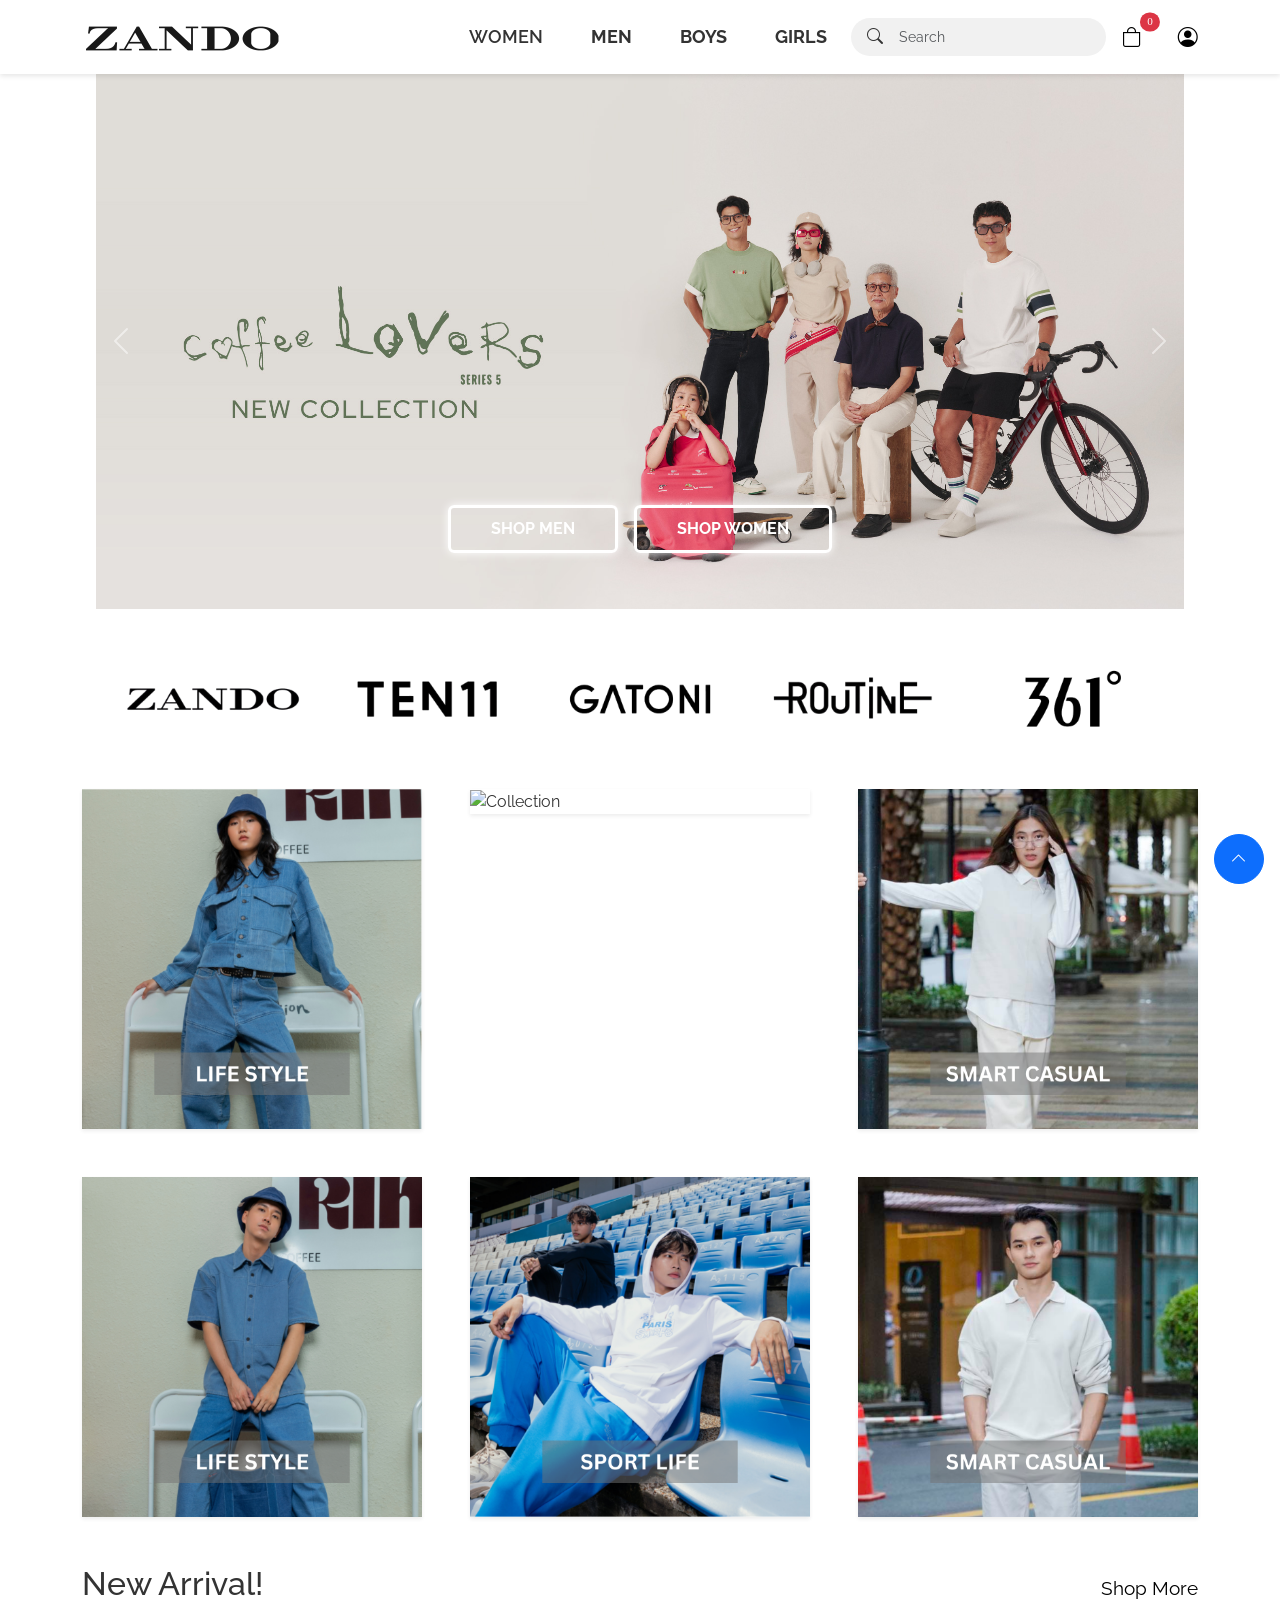
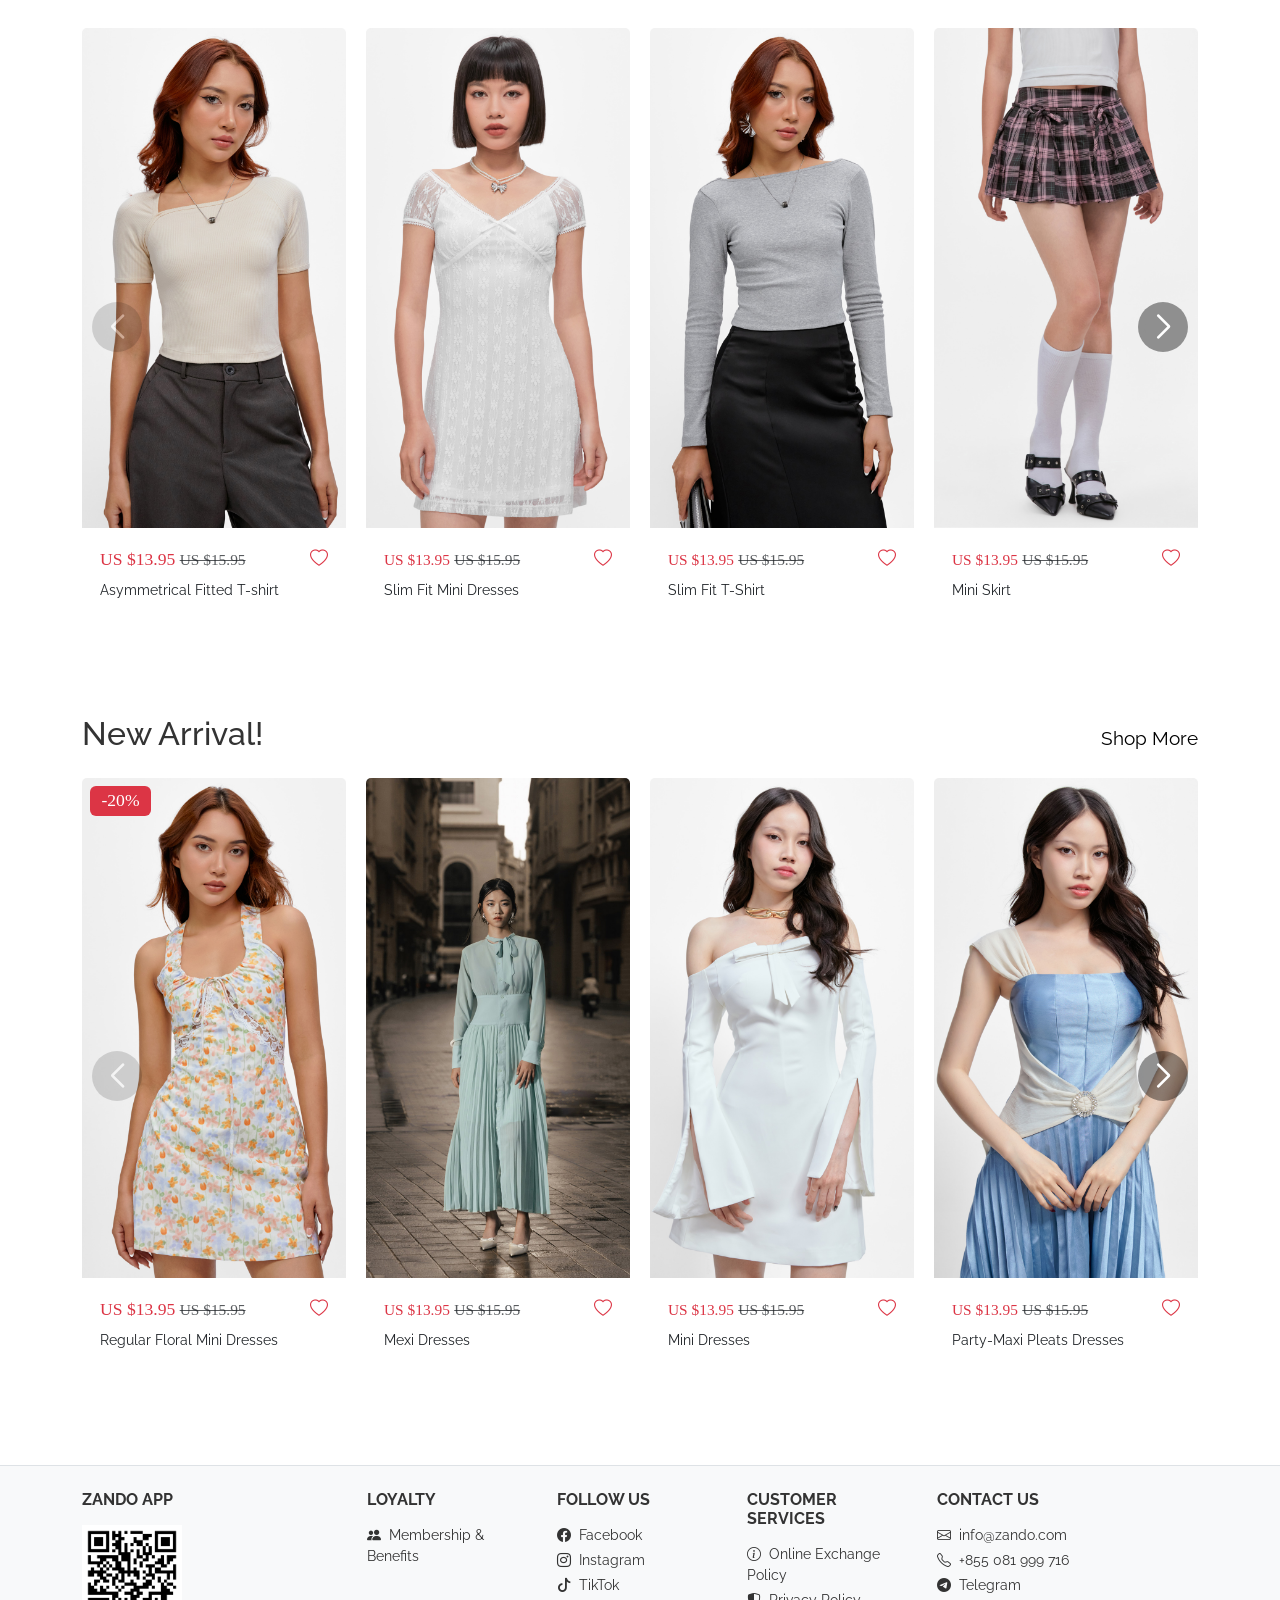
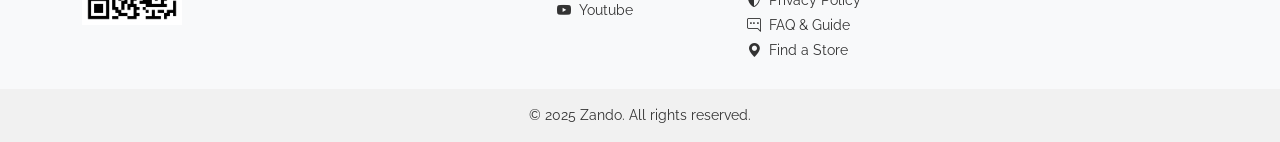
==== index.html @ 11d81c03 "Initial commit" ====
<!DOCTYPE html>
<html lang="en">

<head>
  <meta charset="UTF-8">
  <meta name="viewport" content="width=device-width, initial-scale=1">
  <title>Fashion Store</title>
  <link href="https://cdn.jsdelivr.net/npm/bootstrap@5.3.3/dist/css/bootstrap.min.css" rel="stylesheet">
  <link href="https://fonts.googleapis.com/css2?family=Raleway:wght@400;600&display=swap" rel="stylesheet">
  <link href="https://cdn.jsdelivr.net/npm/bootstrap-icons@1.10.5/font/bootstrap-icons.css" rel="stylesheet">
  <link href="https://cdn.jsdelivr.net/npm/aos@2.3.4/dist/aos.css" rel="stylesheet">
  <link rel="stylesheet" href="https://unpkg.com/swiper/swiper-bundle.min.css" />
  <link href="https://cdn.jsdelivr.net/npm/bootstrap@5.3.2/dist/css/bootstrap.min.css" rel="stylesheet">
  <script src="https://cdn.jsdelivr.net/npm/bootstrap@5.3.2/dist/js/bootstrap.bundle.min.js"></script>
  <link href="new_style.css" rel="stylesheet">
  <a href="data.html"></a>
  <link href="https://cdn.jsdelivr.net/npm/aos@2.3.4/dist/aos.css" rel="stylesheet">
</head>

<body>

  <!-- Navbar -->
  <nav class="navbar navbar-expand-lg py-3">
    <div class="container d-flex justify-content-between align-items-center">
      <a class="navbar-brand" href="#"><img src="Pics/zando-logo-small.png" class="navbar-logo" /></a>

      <!-- Desktop Menu -->
      <div class="d-none d-lg-flex align-items-center" id="desktopMenu">
        <div class="collapse navbar-collapse" id="navbarContent">
          <ul class="navbar-nav gap-3">
            <li class="nav-item dropdown position-static">
              <a class="nav-link" href="#" role="button" style=" font-family: 'Raleway', sans-serif;">WOMEN</a>
              <div class="dropdown-mega container-fluid">
                <div class="row">
                  <div class="col">
                    <!-- <h6>Clothing</h6>
                  <a class="dropdown-item" href="#">All</a>
                  <a class="dropdown-item" href="#">Jeans</a>
                  <a class="dropdown-item" href="#">Tops</a>
                  <a class="dropdown-item" href="#">Dresses</a>
                  <a class="dropdown-item" href="#">Sportwear</a> -->
                  </div>
                  <div class="col">
                    <h6>Clothing</h6>
                    <a class="dropdown-item" href="NewInWomenAll.html">All</a>
                    <a class="dropdown-item" href="#">Jeans</a>
                    <a class="dropdown-item" href="#">Tops</a>
                    <a class="dropdown-item" href="#">Dresses</a>
                    <a class="dropdown-item" href="#">Sportwear</a>
                  </div>
                  <div class="col">
                    <h6>Accessories</h6>
                    <a class="dropdown-item" href="NewInWomenAll.html">All</a>
                    <a class="dropdown-item" href="#">Bags</a>
                    <a class="dropdown-item" href="#">Belts</a>
                    <a class="dropdown-item" href="#">Caps & Hats</a>
                  </div>
                </div>
              </div>
            </li>
            <li class="nav-item dropdown position-static">
              <a class="nav-link fw-bold" href="#" role="button">MEN</a>
              <div class="dropdown-mega container-fluid">
                <div class="row">
                  <div class="col">
                    <!-- <h6>New In</h6>
                  <a class="dropdown-item" href="#">All</a>
                  <a class="dropdown-item" href="#">Lifestyle</a>
                  <a class="dropdown-item" href="#">Casual</a>
                  <a class="dropdown-item" href="#">Sportlife</a> -->
                  </div>
                  <div class="col">
                    <h6>Clothing</h6>
                    <a class="dropdown-item" href="NewInMenAll.html">All</a>
                    <a class="dropdown-item" href="#">Jeans</a>
                    <a class="dropdown-item" href="#">T-Shirt</a>
                    <a class="dropdown-item" href="#">Sportwear</a>
                    <a class="dropdown-item" href="#">Jackets</a>
                  </div>
                  <div class="col">
                    <h6>Accessories</h6>
                    <a class="dropdown-item" href="NewInMenAll.html">All</a>
                    <a class="dropdown-item" href="#">Backpacks</a>
                    <a class="dropdown-item" href="#">Belts</a>
                    <a class="dropdown-item" href="#">Caps & Hats</a>
                  </div>
                </div>
              </div>
            </li>
            <li class="nav-item dropdown position-static">
              <a class="nav-link fw-bold" href="#" role="button">BOYS</a>
              <div class="dropdown-mega container-fluid">
                <div class="row">
                  <div class="col">
                    <!-- <h6>New In</h6>
                  <a class="dropdown-item" href="#">All</a>
                  <a class="dropdown-item" href="#">Lifestyle</a>
                  <a class="dropdown-item" href="#">Casual</a>
                  <a class="dropdown-item" href="#">Sportlife</a> -->
                  </div>
                  <div class="col">
                    <h6>Clothing</h6>
                    <a class="dropdown-item" href="NewInBoyAll.html">All</a>
                    <a class="dropdown-item" href="#">T-Shirts</a>
                    <a class="dropdown-item" href="#">Shorts</a>
                    <a class="dropdown-item" href="#">Jackets</a>
                  </div>
                  <div class="col">
                    <h6>Shoes</h6>
                    <a class="dropdown-item" href="NewInBoyAll.html">All</a>
                    <a class="dropdown-item" href="#">Sneakers</a>
                  </div>
                </div>
              </div>
            </li>
            <li class="nav-item dropdown position-static">
              <a class="nav-link fw-bold" href="#" role="button">GIRLS</a>
              <div class="dropdown-mega container-fluid">
                <div class="row">
                  <div class="col">
                    <!-- <h6>New In</h6>
                  <a class="dropdown-item" href="#">All</a>
                  <a class="dropdown-item" href="#">Lifestyle</a>
                  <a class="dropdown-item" href="#">Casual</a>
                  <a class="dropdown-item" href="#">Sportlife</a> -->
                  </div>
                  <div class="col">
                    <h6>Clothing</h6>
                    <a class="dropdown-item" href="NewInGirlAll.html">All</a>
                    <a class="dropdown-item" href="#">Dresses</a>
                    <a class="dropdown-item" href="#">Jeans</a>
                    <a class="dropdown-item" href="#">Shirts</a>
                  </div>
                  <div class="col">
                    <h6>Shoes</h6>
                    <a class="dropdown-item" href="NewInGirlAll.html">All</a>
                    <a class="dropdown-item" href="#">Sandals</a>
                    <a class="dropdown-item" href="#">Sneakers</a>
                  </div>
                </div>
              </div>
            </li>
          </ul>
        </div>

        <div class="d-flex align-items-center gap-3">
          <!-- Search Bar -->
          <div class="position-relative">
            <input type="text" class="form-control search-input-desktop ps-5" placeholder="Search"
              data-bs-toggle="modal" data-bs-target="#searchModal" readonly />
            <i class="bi bi-search position-absolute top-50 start-0 translate-middle-y ms-3"></i>
          </div>

          <!-- Cart Icon -->
          <a class="position-relative" data-bs-toggle="offcanvas" href="#cartOffcanvas" role="button">
            <i class="bi bi-bag me-2 fs-5" style="color: black;"></i>
            <span id="cart-count"
              class="position-absolute top-0 start-100 translate-middle badge rounded-pill bg-danger cart-number fw-light">
              0
            </span>

          </a>

          <a href="#" class="cart-icon"><i class="bi bi-person-circle fs-5" style="color: black;" data-bs-toggle="modal"
              data-bs-target="#authModal"></i></a>
        </div>

        <!-- Hamburger (Mobile Only) -->
        <button class="navbar-toggler text-black d-lg-none" type="button" onclick="toggleMenu()">☰</button>
      </div>
  </nav>

  <!-- Fullscreen Mobile Menu -->
  <div class="fullscreen-menu d-lg-none" id="fullscreenMenu">
    <div class="search-bar position-relative">
      <input type="text" class="search-input ps-5" placeholder="Search">
      <i class="bi bi-search position-absolute top-50 start-0 translate-middle-y ms-3"></i>
    </div>
    <span class="close-btn" onclick="toggleMenu()">✖</span>
    <ul class="text-center mt-5">
      <li><a href="#" class="nav-link">WOMEN</a></li>
      <li><a href="#" class="nav-link">MEN</a></li>
      <li><a href="#" class="nav-link">BOYS</a></li>
      <li><a href="#" class="nav-link">GIRLS</a></li>
      <li><a href="#" class="nav-link">LOGIN</a></li>
      <li><a href="#" class="nav-link">REGISTER</a></li>
    </ul>
  </div>

  <!-- Modal -->
  <div class="modal fade" id="searchModal" tabindex="-1" aria-hidden="true">
    <div class="modal-dialog" style="max-width: 100%; margin: 0;">
      <div class="modal-content border-0 rounded-0" style="height: 20vh;">
        <div class="modal-body d-flex align-items-center justify-content-center h-100">
          <div class="w-75 position-relative">
            <input type="text" class="form-control border-0 border-bottom shadow-none fs-4 pe-5"
              placeholder="What are you searching for?" autofocus>
            <div class="position-absolute top-50 end-0 translate-middle-y me-2 d-flex gap-3">
              <i class="bi bi-search fs-5" style="cursor:pointer;"></i>
              <i class="bi bi-x-lg fs-5" style="cursor:pointer;" data-bs-dismiss="modal"></i>
            </div>
          </div>
        </div>
      </div>
    </div>
  </div>

  <!-- Banner Section -->
  <div class="container-fluid p-0">
    <div id="carouselExampleIndicators" class="carousel slide" style="margin-top: 4.5rem;">
      <div class="carousel-inner justify-content-center align-items-center" style="max-width: 85%; margin: auto;">

        <!-- Slide 1 -->
        <div class="carousel-item active position-relative">
          <img src="Pics/Coffee-Lover-series5.jpg" class="d-block w-100" alt="...">
          <div
            class="position-absolute start-50 carousel-btn-group d-flex flex-lg flex-md-row gap-3 justify-content-center align-items-center flex-row">
            <a href="NewInMenAll.html" class="btn btn-primary fw-bold btn-carousel">SHOP MEN</a>
            <a href="NewInWomenAll.html" class="btn btn-primary fw-bold btn-carousel">SHOP WOMEN</a>
          </div>
        </div>

        <!-- Slide 2 -->
        <div class="carousel-item position-relative">
          <img src="Pics/best-selling-main-hero.jpg" class="d-block w-100" alt="...">
          <div
            class="position-absolute start-50 carousel-btn-group d-flex flex-lg flex-md-row gap-3 justify-content-center align-items-center flex-row">
            <a href="NewInMenAll.html" class="btn btn-primary fw-bold btn-carousel">SHOP NOW</a>
            <!-- <a href="#learn" class="btn btn-primary fw-bold btn-carousel">Learn More</a> -->
          </div>
        </div>

        <!-- Slide 3 -->
        <div class="carousel-item position-relative">
          <img src="Pics/Zando_Main (2160x1066).png" class="d-block w-100" alt="...">
          <div
            class="position-absolute start-50 carousel-btn-group d-flex flex-lg flex-md-row gap-3 justify-content-center align-items-center flex-row">
            <a href="NewInMenAll.html" class="btn btn-primary fw-bold btn-carousel">SHOP NOW</a>
          </div>
        </div>

        <!-- Slide 4 -->
        <div class="carousel-item position-relative">
          <img src="Pics/Main-banner-Ctrl-Z(App).jpg" class="d-block w-100" alt="...">
          <div
            class="position-absolute start-50 carousel-btn-group d-flex flex-lg flex-md-row gap-3 justify-content-center align-items-center flex-row">
            <a href="NewInWomenAll.html" class="btn btn-primary fw-bold btn-carousel">SHOP NOW</a>
          </div>
        </div>

      </div>

      <!-- Controls -->
      <button class="carousel-control-prev" type="button" data-bs-target="#carouselExampleIndicators"
        data-bs-slide="prev" style="padding-left: 50px;">
        <span class="carousel-control-prev-icon" aria-hidden="true"></span>
        <span class="visually-hidden">Previous</span>
      </button>
      <button class="carousel-control-next" type="button" data-bs-target="#carouselExampleIndicators"
        data-bs-slide="next" style="padding-right: 50px;">
        <span class="carousel-control-next-icon" aria-hidden="true"></span>
        <span class="visually-hidden">Next</span>
      </button>
    </div>
  </div>


  <!-- Brands Section -->
  <div class="container-fluid text-center py-0" data-aos="fade-up">
    <div class="row row-cols-5 justify-content-center align-items-center gx-4">
      <div class="col col-md-2">
        <img src="Pics/zando-3.png" class="img-fluid w-100 " style="max-width: 180px;" alt="Brand 1">
      </div>
      <div class="col col-md-2">
        <img src="Pics/TEN11.png" class="img-fluid w-100" style="max-width: 180px;" alt="Brand 2">
      </div>
      <div class="col col-md-2">
        <img src="Pics/gatoni.png" class="img-fluid w-100" style="max-width: 180px;" alt="Brand 3">
      </div>
      <div class="col col-md-2">
        <img src="Pics/routine.png" class="img-fluid w-100" style="max-width: 180px;" alt="Brand 4">
      </div>
      <div class="col col-md-2">
        <img src="Pics/361.png" class="img-fluid w-100" style="max-width: 180px;" alt="Brand 5">
      </div>
    </div>
  </div>



  <!-- Collections Section -->
  <div class="container py-0">
    <div class="row g-5" data-aos="zoom-in">
      <div class="col-6 col-md-4">
        <div class="position-relative overflow-hidden shadow-sm">
          <img src="Pics/lifetsyle.w.png" class="img-fluid" alt="Collection">
        </div>
      </div>
      <div class="col-6 col-md-4">
        <div class="position-relative overflow-hidden shadow-sm">
          <img src="Pics/sportlife.w.png" class="img-fluid" alt="Collection">
        </div>
      </div>
      <div class="col-6 col-md-4">
        <div class="position-relative overflow-hidden shadow-sm">
          <img src="Pics/8-1.png" class="img-fluid" alt="Collection">
        </div>
      </div>
      <div class="col-6 col-md-4">
        <div class="position-relative overflow-hidden shadow-sm">
          <img src="Pics/lifestyle.m.png" class="img-fluid" alt="Collection">
        </div>
      </div>
      <div class="col-6 col-md-4">
        <div class="position-relative overflow-hidden shadow-sm">
          <img src="Pics/sportlife.m.png" class="img-fluid" alt="Collection">
        </div>
      </div>
      <div class="col-6 col-md-4">
        <div class="position-relative overflow-hidden shadow-sm">
          <img src="Pics/7-1.png" class="img-fluid" alt="Collection">
        </div>
      </div>
    </div>
  </div>



  <!-- New Arrival Section -->
  <div class="container py-5">
    <div class="d-flex justify-content-between align-items-center mb-3">
      <h5 style="font-size: 2rem;">New Arrival!</h5>
      <a href="#" class="text-decoration-none small" style="font-size: 1.2rem; color: black;">Shop More</a>
    </div>

    <!-- Swiper -->
    <div class="swiper mySwiper">
      <div class="swiper-wrapper" data-aos="zoom-in">
        <!-- Product Card 1 -->
        <div class="swiper-slide">
          <a href="data.html?id=1" style="text-decoration: none;">

            <div class="card h-100 border-0" style="border-radius: 0;">
              <img src="Pics/women/a5.jpg" class="card-img-top" alt="Product">
              <div class="card-body p-2" style="margin-top: 10px; margin-left: 10px; margin-bottom: 10px;">
                <div class="txt-cards">
                  <small class="text-danger" style="font-size: 1.1rem;">US $13.95</small>
                  <small class="text-muted text-decoration-line-through">US $15.95</small>
                  <i class="bi bi-heart text-danger" style="float: right; margin-right: 10px;"></i>
                </div>
                <p class="small mt-2 mb-0" style="margin-bottom: 10px;">Asymmetrical Fitted T-shirt</p>
              </div>
            </div>
          </a>
        </div>
        <div class="swiper-slide">
          <a href="data.html?id=3" style="text-decoration: none;">

            <div class="card h-100 border-0" style="border-radius: 0;">
              <img src="Pics/women/b1.jpg" class="card-img-top" alt="Product">
              <div class="card-body p-2" style="margin-top: 10px; margin-left: 10px; margin-bottom: 10px;">
                <div class="txt-cards">
                  <small class="text-danger">US $13.95</small>
                  <small class="text-muted text-decoration-line-through">US $15.95</small>
                  <i class="bi bi-heart text-danger" style="float: right; margin-right: 10px;"></i>
                </div>
                <p class="small mt-2 mb-0" style="margin-bottom: 10px;">Slim Fit Mini Dresses</p>
              </div>
            </div>
          </a>
        </div>
        <div class="swiper-slide">
          <a href="data.html?id=5" style="text-decoration: none;">

            <div class="card h-100 border-0" style="border-radius: 0;">
              <img src="Pics/women/c1.jpg" class="card-img-top" alt="Product">
              <div class="card-body p-2" style="margin-top: 10px; margin-left: 10px; margin-bottom: 10px;">
                <div class="txt-cards">
                  <small class="text-danger">US $13.95</small>
                  <small class="text-muted text-decoration-line-through">US $15.95</small>
                  <i class="bi bi-heart text-danger" style="float: right; margin-right: 10px;"></i>
                </div>
                <p class="small mt-2 mb-0" style="margin-bottom: 10px;">Slim Fit T-Shirt</p>
              </div>
            </div>
          </a>
        </div>
        <div class="swiper-slide">
          <a href="data.html?id=7" style="text-decoration: none;">

            <div class="card h-100 border-0" style="border-radius: 0;">
              <img src="Pics/women/d1.jpg" class="card-img-top" alt="Product">
              <div class="card-body p-2" style="margin-top: 10px; margin-left: 10px; margin-bottom: 10px;">
                <div class="txt-cards">
                  <small class="text-danger">US $13.95</small>
                  <small class="text-muted text-decoration-line-through">US $15.95</small>
                  <i class="bi bi-heart text-danger" style="float: right; margin-right: 10px;"></i>
                </div>
                <p class="small mt-2 mb-0" style="margin-bottom: 10px;">Mini Skirt</p>
              </div>
            </div>
          </a>
        </div>
        <div class="swiper-slide">
          <a href="data.html?id=9" style="text-decoration: none;">

            <div class="card h-100 border-0" style="border-radius: 0;">
              <img src="Pics/pic/bb/bb1.jpg" class="card-img-top" alt="Product">
              <div class="card-body p-2" style="margin-top: 10px; margin-left: 10px; margin-bottom: 10px;">
                <div class="txt-cards">
                  <small class="text-danger">US $13.95</small>
                  <small class="text-muted text-decoration-line-through">US $15.95</small>
                  <i class="bi bi-heart text-danger" style="float: right; margin-right: 10px;"></i>
                </div>
                <p class="small mt-2 mb-0" style="margin-bottom: 10px;">Regular Fit Jacket</p>
              </div>
            </div>
          </a>
        </div>
        <div class="swiper-slide">
          <a href="data.html?id=10" style="text-decoration: none;">
            <div class="card h-100 border-0" style="border-radius: 0;">
              <img src="Pics/pic/cc/cc1.jpg" class="card-img-top" alt="Product">
              <div class="card-body p-2" style="margin-top: 10px; margin-left: 10px; margin-bottom: 10px;">
                <div class="txt-cards">
                  <small class="text-danger">US $13.95</small>
                  <small class="text-muted text-decoration-line-through">US $15.95</small>
                  <i class="bi bi-heart text-danger" style="float: right; margin-right: 10px;"></i>
                </div>
                <p class="small mt-2 mb-0" style="margin-bottom: 10px;">Sport Life UV-Windbreaker</p>
              </div>
            </div>
          </a>
        </div>
        <div class="swiper-slide">
          <a href="data.html?id=11" style="text-decoration: none;">
            <div class="card h-100 border-0" style="border-radius: 0;">
              <img src="Pics/pic/dd/dd3.jpg" class="card-img-top" alt="Product">
              <div class="card-body p-2" style="margin-top: 10px; margin-left: 10px; margin-bottom: 10px;">
                <div class="txt-cards">
                  <small class="text-danger">US $13.95</small>
                  <small class="text-muted text-decoration-line-through">US $15.95</small>
                  <i class="bi bi-heart text-danger" style="float: right; margin-right: 10px;"></i>
                </div>
                <p class="small mt-2 mb-0" style="margin-bottom: 10px;">Loose Fit Denim Jackets</p>
              </div>
            </div>
          </a>
        </div>
        <div class="swiper-slide">
          <a href="data.html?id=12" style="text-decoration: none;">


            <div class="card h-100 border-0" style="border-radius: 0;">
              <img src="Pics/pic/ee/ee1.jpg" class="card-img-top" alt="Product">
              <div class="card-body p-2" style="margin-top: 10px; margin-left: 10px; margin-bottom: 10px;">
                <div class="txt-cards">
                  <small class="text-danger">US $13.95</small>
                  <small class="text-muted text-decoration-line-through">US $15.95</small>
                  <i class="bi bi-heart text-danger" style="float: right; margin-right: 10px;"></i>
                </div>
                <p class="small mt-2 mb-0" style="margin-bottom: 10px;">Black Mini Mesh Dresses</p>
              </div>
            </div>
          </a>
        </div>
        <div class="swiper-slide">
          <a href="data.html?id=21" style="text-decoration: none;">

            <div class="card h-100 border-0" style="border-radius: 0;">
              <img src="Pics/pic/u/u1.jpg" class="card-img-top" alt="Product">
              <div class="card-body p-2" style="margin-top: 10px; margin-left: 10px; margin-bottom: 10px;">
                <div class="txt-cards">
                  <small class="text-danger">US $13.95</small>
                  <small class="text-muted text-decoration-line-through">US $15.95</small>
                  <i class="bi bi-heart text-danger" style="float: right; margin-right: 10px;"></i>
                </div>
                <p class="small mt-2 mb-0" style="margin-bottom: 10px;">Sport Life Short Sleeves T-Shirt</p>
              </div>
            </div>
          </a>
        </div>
        <div class="swiper-slide">
          <a href="data.html?id=22" style="text-decoration: none;">

            <div class="card h-100 border-0" style="border-radius: 0;">
              <img src="Pics/pic/v/v1.jpg" class="card-img-top" alt="Product">
              <div class="card-body p-2" style="margin-top: 10px; margin-left: 10px; margin-bottom: 10px;">
                <div class="txt-cards">
                  <small class="text-danger">US $13.95</small>
                  <small class="text-muted text-decoration-line-through">US $15.95</small>
                  <i class="bi bi-heart text-danger" style="float: right; margin-right: 10px;"></i>
                </div>
                <p class="small mt-2 mb-0" style="margin-bottom: 10px;">Mesh Jersey T-Shirt</p>
              </div>
            </div>
          </a>
        </div>
        <div class="swiper-slide">
          <a href="data.html?id=23" style="text-decoration: none;">
            <div class="card h-100 border-0" style="border-radius: 0;">
              <img src="Pics/pic/w/w1.jpg" class="card-img-top" alt="Product">
              <div class="card-body p-2" style="margin-top: 10px; margin-left: 10px; margin-bottom: 10px;">
                <div class="txt-cards">
                  <small class="text-danger">US $13.95</small>
                  <small class="text-muted text-decoration-line-through">US $15.95</small>
                  <i class="bi bi-heart text-danger" style="float: right; margin-right: 10px;"></i>
                </div>
                <p class="small mt-2 mb-0" style="margin-bottom: 10px;">Unisex-Café Boxy T-Shirt</p>
              </div>
            </div>
          </a>
        </div>
        <div class="swiper-slide">
          <a href="data.html?id=24" style="text-decoration: none;">
            <div class="card h-100 border-0" style="border-radius: 0;">
              <img src="Pics/pic/x/x1.jpg" class="card-img-top" alt="Product">
              <div class="card-body p-2" style="margin-top: 10px; margin-left: 10px; margin-bottom: 10px;">
                <div class="txt-cards">
                  <small class="text-danger">US $13.95</small>
                  <small class="text-muted text-decoration-line-through">US $15.95</small>
                  <i class="bi bi-heart text-danger" style="float: right; margin-right: 10px;"></i>
                </div>
                <p class="small mt-2 mb-0" style="margin-bottom: 10px;">Relaxed T-Shirt With Printed</p>
              </div>
            </div>
          </a>
        </div>

      </div>

      <!-- Navigation buttons -->
      <div class="swiper-button-next swiper-button-next::after fw-bold"
        style="color: white; padding: 25px; background-color: rgba(0, 0, 0, 0.405); border-radius: 50%;"></div>
      <div class="swiper-button-prev swiper-button-prev::after fw-bold"
        style="color: white; padding: 25px; background-color: rgba(0, 0, 0, 0.405); border-radius: 50%;"></div>
    </div>
  </div>

  <!-- Current Trending Section -->
  <div class="container py-5">
    <div class="d-flex justify-content-between align-items-center mb-3">
      <h5 style="font-size: 2rem;">New Arrival!</h5>
      <a href="#" class="text-decoration-none small" style="font-size: 1.2rem; color: black;">Shop More</a>
    </div>

    <!-- Swiper -->

    <div class="swiper mySwiper">
      <div class="swiper-wrapper" data-aos="zoom-in">
        <!-- Product Card 1 -->
        <div class="swiper-slide">
          <a href="data.html?id=13" style="text-decoration: none;">
            <div class="card h-100 border-0 position-relative" style="border-radius: 0;">
              <span class="badge bg-danger position-absolute top-0 start-0 m-2 txt-cards fw-light">-20%</span>
              <img src="Pics/pic/ff/ff1.jpg" class="card-img-top" alt="Product">
              <div class="card-body p-2" style="margin-top: 10px; margin-left: 10px; margin-bottom: 10px;">
                <div class="txt-cards">
                  <small class="text-danger" style="font-size: 1.1rem;">US $13.95</small>
                  <small class="text-muted text-decoration-line-through">US $15.95</small>
                  <i class="bi bi-heart text-danger" style="float: right; margin-right: 10px;"></i>
                </div>
                <p class="small mt-2 mb-0" style="margin-bottom: 10px;">Regular Floral Mini Dresses</p>
              </div>
            </div>
          </a>
        </div>
        <div class="swiper-slide">
          <a href="data.html?id=14" style="text-decoration: none;">
            <div class="card h-100 border-0" style="border-radius: 0;">
              <img src="Pics/pic/gg/gg1.jpg" class="card-img-top" alt="Product">
              <div class="card-body p-2" style="margin-top: 10px; margin-left: 10px; margin-bottom: 10px;">
                <div class="txt-cards">
                  <small class="text-danger">US $13.95</small>
                  <small class="text-muted text-decoration-line-through">US $15.95</small>
                  <i class="bi bi-heart text-danger" style="float: right; margin-right: 10px;"></i>
                </div>
                <p class="small mt-2 mb-0" style="margin-bottom: 10px;">Mexi Dresses</p>
              </div>
            </div>
          </a>
          </a>
        </div>
        <div class="swiper-slide">
          <a href="data.html?id=15" style="text-decoration: none;">
            <div class="card h-100 border-0" style="border-radius: 0;">
              <img src="Pics/pic/hh/hh1.jpg" class="card-img-top" alt="Product">
              <div class="card-body p-2" style="margin-top: 10px; margin-left: 10px; margin-bottom: 10px;">
                <div class="txt-cards">
                  <small class="text-danger">US $13.95</small>
                  <small class="text-muted text-decoration-line-through">US $15.95</small>
                  <i class="bi bi-heart text-danger" style="float: right; margin-right: 10px;"></i>
                </div>
                <p class="small mt-2 mb-0" style="margin-bottom: 10px;">Mini Dresses</p>
              </div>
            </div>
          </a>
        </div>
        <div class="swiper-slide">
          <a href="data.html?id=16" style="text-decoration: none;">
            <div class="card h-100 border-0" style="border-radius: 0;">
              <img src="Pics/pic/ii/ii1.jpg" class="card-img-top" alt="Product">
              <div class="card-body p-2" style="margin-top: 10px; margin-left: 10px; margin-bottom: 10px;">
                <div class="txt-cards">
                  <small class="text-danger">US $13.95</small>
                  <small class="text-muted text-decoration-line-through">US $15.95</small>
                  <i class="bi bi-heart text-danger" style="float: right; margin-right: 10px;"></i>
                </div>
                <p class="small mt-2 mb-0" style="margin-bottom: 10px;">Party-Maxi Pleats Dresses</p>
              </div>
            </div>
          </a>
        </div>
        <div class="swiper-slide">
          <a href="data.html?id=17" style="text-decoration: none;">
            <div class="card h-100 border-0" style="border-radius: 0;">
              <img src="Pics/pic/jj/jj1.jpg" class="card-img-top" alt="Product">
              <div class="card-body p-2" style="margin-top: 10px; margin-left: 10px; margin-bottom: 10px;">
                <div class="txt-cards">
                  <small class="text-danger">US $13.95</small>
                  <small class="text-muted text-decoration-line-through">US $15.95</small>
                  <i class="bi bi-heart text-danger" style="float: right; margin-right: 10px;"></i>
                </div>
                <p class="small mt-2 mb-0" style="margin-bottom: 10px;">Mini Lace Dresses</p>
              </div>
            </div>
          </a>
        </div>
        <div class="swiper-slide">
          <a href="data.html?id=18" style="text-decoration: none;">
            <div class="card h-100 border-0" style="border-radius: 0;">
              <img src="Pics/pic/kk/kk1.jpg" class="card-img-top" alt="Product">
              <div class="card-body p-2" style="margin-top: 10px; margin-left: 10px; margin-bottom: 10px;">
                <div class="txt-cards">
                  <small class="text-danger">US $13.95</small>
                  <small class="text-muted text-decoration-line-through">US $15.95</small>
                  <i class="bi bi-heart text-danger" style="float: right; margin-right: 10px;"></i>
                </div>
                <p class="small mt-2 mb-0" style="margin-bottom: 10px;">Midi Corset Dresses</p>
              </div>
            </div>
          </a>
        </div>
        <div class="swiper-slide">
          <a href="data.html?id=19" style="text-decoration: none;">
            <div class="card h-100 border-0" style="border-radius: 0;">
              <img src="Pics/pic/q/q3.jpg" class="card-img-top" alt="Product">
              <div class="card-body p-2" style="margin-top: 10px; margin-left: 10px; margin-bottom: 10px;">
                <div class="txt-cards">
                  <small class="text-danger">US $13.95</small>
                  <small class="text-muted text-decoration-line-through">US $15.95</small>
                  <i class="bi bi-heart text-danger" style="float: right; margin-right: 10px;"></i>
                </div>
                <p class="small mt-2 mb-0" style="margin-bottom: 10px;">Regular Printed T-Shirt</p>
              </div>
            </div>
          </a>
        </div>
        <div class="swiper-slide">
          <a href="data.html?id=20" style="text-decoration: none;">
            <div class="card h-100 border-0" style="border-radius: 0;">
              <img src="Pics/pic/t/t2.jpg" class="card-img-top" alt="Product">
              <div class="card-body p-2" style="margin-top: 10px; margin-left: 10px; margin-bottom: 10px;">
                <div class="txt-cards">
                  <small class="text-danger">US $13.95</small>
                  <small class="text-muted text-decoration-line-through">US $15.95</small>
                  <i class="bi bi-heart text-danger" style="float: right; margin-right: 10px;"></i>
                </div>
                <p class="small mt-2 mb-0" style="margin-bottom: 10px;">Regular Printed T-Shirt</p>
              </div>
            </div>
          </a>
        </div>
        <div class="swiper-slide">
          <a href="data.html?id=25" style="text-decoration: none;">
            <div class="card h-100 border-0" style="border-radius: 0;">
              <img src="Pics/pic/y/y3.jpg" class="card-img-top" alt="Product">
              <div class="card-body p-2" style="margin-top: 10px; margin-left: 10px; margin-bottom: 10px;">
                <div class="txt-cards">
                  <small class="text-danger">US $13.95</small>
                  <small class="text-muted text-decoration-line-through">US $15.95</small>
                  <i class="bi bi-heart text-danger" style="float: right; margin-right: 10px;"></i>
                </div>
                <p class="small mt-2 mb-0" style="margin-bottom: 10px;">Regular Printed T-Shirt</p>
              </div>
            </div>
          </a>
        </div>
        <div class="swiper-slide">
          <a href="data.html?id=26" style="text-decoration: none;">
            <div class="card h-100 border-0" style="border-radius: 0;">
              <img src="Pics/pic/z/z1.jpg" class="card-img-top" alt="Product">
              <div class="card-body p-2" style="margin-top: 10px; margin-left: 10px; margin-bottom: 10px;">
                <div class="txt-cards">
                  <small class="text-danger">US $13.95</small>
                  <small class="text-muted text-decoration-line-through">US $15.95</small>
                  <i class="bi bi-heart text-danger" style="float: right; margin-right: 10px;"></i>
                </div>
                <p class="small mt-2 mb-0" style="margin-bottom: 10px;">Regular Printed T-Shirt</p>
              </div>
            </div>
          </a>
        </div>
        <div class="swiper-slide">
          <a href="data.html?id=27" style="text-decoration: none;">
            <div class="card h-100 border-0" style="border-radius: 0;">
              <img src="Pics/pic/pic/aaa/aaa1.jpg" class="card-img-top" alt="Product">
              <div class="card-body p-2" style="margin-top: 10px; margin-left: 10px; margin-bottom: 10px;">
                <div class="txt-cards">
                  <small class="text-danger">US $13.95</small>
                  <small class="text-muted text-decoration-line-through">US $15.95</small>
                  <i class="bi bi-heart text-danger" style="float: right; margin-right: 10px;"></i>
                </div>
                <p class="small mt-2 mb-0" style="margin-bottom: 10px;">Trai Sport Life Windbreaker</p>
              </div>
            </div>
          </a>
        </div>
        <div class="swiper-slide">
          <a href="data.html?id=28" style="text-decoration: none;">
            <div class="card h-100 border-0" style="border-radius: 0;">
              <img src="Pics/pic/pic/bbb/bbb2.jpg" class="card-img-top" alt="Product">
              <div class="card-body p-2" style="margin-top: 10px; margin-left: 10px; margin-bottom: 10px;">
                <div class="txt-cards">
                  <small class="text-danger">US $13.95</small>
                  <small class="text-muted text-decoration-line-through">US $15.95</small>
                  <i class="bi bi-heart text-danger" style="float: right; margin-right: 10px;"></i>
                </div>
                <p class="small mt-2 mb-0" style="margin-bottom: 10px;">Long Slim Skirt</p>
              </div>
            </div>
          </a>
        </div>

      </div>

      <!-- Navigation buttons -->
      <div class="swiper-button-next swiper-button-next::after fw-bold"
        style="color: white; padding: 25px; background-color: rgba(0, 0, 0, 0.405); border-radius: 50%;"></div>
      <div class="swiper-button-prev swiper-button-prev::after fw-bold"
        style="color: white; padding: 25px; background-color: rgba(0, 0, 0, 0.405); border-radius: 50%;"></div>
    </div>
  </div>

  <!-- Back to Top Button -->
  <a href="#" id="backToTopBtn" class="btn btn-primary position-fixed bottom-0 end-0 m-3"
    style="z-index: 1000; border-radius: 50%; width: 50px; height: 50px; display: flex; justify-content: center; align-items: center; display: none;">
    <i class="bi bi-chevron-up"></i>
  </a>

  <script>
    const backToTopBtn = document.getElementById('backToTopBtn');
    let lastScrollTop = 0;

    window.addEventListener('scroll', () => {
      const currentScroll = window.pageYOffset || document.documentElement.scrollTop;
      if (currentScroll > lastScrollTop) {
        backToTopBtn.style.display = 'none'; // Hide button when scrolling down
      } else {
        backToTopBtn.style.display = 'flex'; // Show button when scrolling up
      }
      lastScrollTop = currentScroll <= 0 ? 0 : currentScroll; // For mobile or negative scrolling
    });
  </script>

  <!-- Footer -->
  <footer class="bg-light text-center text-lg-start mt-5 border-top pt-4">
    <div class="container text-center text-md-start">
      <div class="row">
        <div class="col-md-3 mb-4">
          <h6 class="fw-bold mb-3">ZANDO APP</h6>
          <img src="Pics/qr_code_app.png" alt="QR Code" class="img-fluid" width="100">
        </div>
        <div class="col-md-2 mb-4">
          <h6 class="fw-bold mb-3">LOYALTY</h6>
          <p class="small"><i class="bi bi-people-fill me-2"></i>Membership & Benefits</p>
        </div>
        <div class="col-md-2 mb-4">
          <h6 class="fw-bold mb-3">FOLLOW US</h6>
          <p class="small mb-1"><i class="bi bi-facebook me-2"></i>Facebook</p>
          <p class="small mb-1"><i class="bi bi-instagram me-2"></i>Instagram</p>
          <p class="small mb-1"><i class="bi bi-tiktok me-2"></i>TikTok</p>
          <p class="small mb-1"><i class="bi bi-youtube me-2"></i>Youtube</p>
        </div>
        <div class="col-md-2 mb-4">
          <h6 class="fw-bold mb-3">CUSTOMER SERVICES</h6>
          <p class="small mb-1"><i class="bi bi-info-circle me-2"></i>Online Exchange Policy</p>
          <p class="small mb-1"><i class="bi bi-shield-shaded me-2"></i>Privacy Policy</p>
          <p class="small mb-1"><i class="bi bi-chat-right-dots me-2"></i>FAQ & Guide</p>
          <p class="small mb-1"><i class="bi bi-geo-alt-fill me-2"></i>Find a Store</p>
        </div>
        <div class="col-md-3 mb-4">
          <h6 class="fw-bold mb-3">CONTACT US</h6>
          <p class="small mb-1"><i class="bi bi-envelope me-2"></i>info@zando.com</p>
          <p class="small mb-1"><i class="bi bi-telephone me-2"></i>+855 081 999 716</p>
          <p class="small mb-1"><i class="bi bi-telegram me-2"></i>Telegram</p>
        </div>
      </div>
    </div>

    <div class="text-center p-3 small" style="background-color: #f1f1f1;">
      © 2025 Zando. All rights reserved.
    </div>
  </footer>

  <!-- Scripts -->
  <script src="https://cdn.jsdelivr.net/npm/bootstrap@5.3.3/dist/js/bootstrap.bundle.min.js"></script>
  <script src="https://cdn.jsdelivr.net/npm/aos@2.3.4/dist/aos.js"></script>
  <script src="https://unpkg.com/swiper/swiper-bundle.min.js"></script>
  <script src="Index.js">
  </script>
  <script>
    function toggleMenu() {
      const menu = document.getElementById('fullscreenMenu');
      menu.classList.toggle('d-none');
    }
  </script>


  <div class="offcanvas offcanvas-end" tabindex="-1" id="cartOffcanvas" aria-labelledby="cartOffcanvasLabel"
    style="width: 30%;">
    <div class="offcanvas-header">
      <h5 class="offcanvas-title" id="cartOffcanvasLabel">
        <i class="bi bi-cart me-2"></i>Your Cart
      </h5>
      <button type="button" class="btn-close" data-bs-dismiss="offcanvas" aria-label="Close"></button>
    </div>

    <div class="offcanvas-body">
      <div id="cart-items">
        <p>Your cart items will appear here.</p>
      </div>

      <div id="cart-total" class="text-end fw-bold fs-5 border-top pt-2 mt-3" style="font-family: sans-serif;">
        Total: $0.00
      </div>
    </div>
  </div>

  <script>
    document.addEventListener("DOMContentLoaded", () => {
      const cartItems = document.getElementById("cart-items");
      const cartCount = document.getElementById("cart-count");
      const cartTotal = document.getElementById("cart-total");

      let cart = JSON.parse(localStorage.getItem("cart")) || [];

      function updateCartCount() {
        if (cartCount) {
          cartCount.textContent = cart.length;
        }
      }

      function updateCartTotal() {
        const total = cart.reduce((sum, item) => sum + item.price * item.quantity, 0);
        cartTotal.textContent = `Total: $${total.toFixed(2)}`;
      }

      function renderCartItems() {
        cartItems.innerHTML = "";

        if (cart.length === 0) {
          cartItems.innerHTML = `<p>Your cart is empty.</p>`;
          updateCartTotal();
          return;
        }

        cart.forEach((item, index) => {
          const itemDiv = document.createElement("div");
          itemDiv.classList.add("d-flex", "align-items-center", "mb-3");

          itemDiv.innerHTML = `
          <div class="d-flex align-items-start w-100">
            <img src="${item.image}" alt="${item.title}" width="100" class="me-3 rounded border">
            <div class="flex-grow-1">
              <h6 class="mb-1">${item.title}</h6>
              <small class="text-muted d-block">Size: ${item.size}</small>
              <small class="text-muted d-block">Unit Price: $${item.price.toFixed(2)}</small>
              <small class="text-muted d-block">Quantity: ${item.quantity}</small>
              <strong class="d-block mt-1">Total: $${(item.price * item.quantity).toFixed(2)}</strong>
            </div>
            <button class="btn btn-sm btn-outline-danger ms-3 remove-btn" data-index="${index}" title="Remove">
              <i class="bi bi-trash"></i>
            </button>
          </div>
        `;

          cartItems.appendChild(itemDiv);
        });

        // Remove item event
        document.querySelectorAll(".remove-btn").forEach(btn => {
          btn.addEventListener("click", e => {
            const index = e.currentTarget.getAttribute("data-index");
            cart.splice(index, 1);
            localStorage.setItem("cart", JSON.stringify(cart));
            updateCartCount();
            renderCartItems(); // re-render and re-calculate total
          });
        });

        updateCartTotal(); // update total at end of rendering
      }

      // Optional: load from data.html if cart is empty
      if (cart.length === 0) {
        fetch("data.html")
          .then(response => response.text())
          .then(data => {
            const parser = new DOMParser();
            const doc = parser.parseFromString(data, "text/html");
            const items = doc.querySelectorAll(".product-item");

            items.forEach(item => {
              const product = {
                title: item.querySelector(".product-title").textContent.trim(),
                image: item.querySelector(".product-image").src,
                price: parseFloat(item.querySelector(".product-price").textContent.replace("$", "").trim()),
                size: item.querySelector(".product-size") ? item.querySelector(".product-size").textContent.trim() : "N/A",
                quantity: 1
              };
              cart.push(product);
            });

            localStorage.setItem("cart", JSON.stringify(cart));
            updateCartCount();
            renderCartItems();
          })
          .catch(error => console.error("Error loading data.html:", error));
      } else {
        updateCartCount();
        renderCartItems();
      }
    });
  </script>



  <!-- Modal -->
  <div class="modal fade" id="authModal" tabindex="-1" aria-hidden="true">
    <div class="modal-dialog modal-dialog-centered">
      <div class="modal-content">
        <!-- Header with Tabs -->
        <div class="modal-header">
          <div class="d-flex w-100 align-items-center">
            <div class="tab-header active" id="loginTab" onclick="switchTab('login')">LOGIN</div>
            <div class="tab-header" id="registerTab" onclick="switchTab('register')">REGISTER</div>
            <button type="button" class="btn-close ms-auto" data-bs-dismiss="modal" aria-label="Close"></button>
          </div>
        </div>
        <div class="modal-body">
          <!-- Login Form -->
          <form id="loginForm">
            <div class="mb-3">
              <label class="input-label">Mobile number</label>
              <input type="tel" class="form-control" placeholder="Enter phone number" required>
            </div>
            <div class="mb-3">
              <label class="input-label">Password</label>
              <div class="input-group">
                <input type="password" class="form-control" id="loginPassword" placeholder="Enter password" required>
                <button class="btn btn-outline-secondary" type="button"
                  onclick="togglePassword('loginPassword')">👁</button>
              </div>
            </div>
            <button type="submit" class="btn btn-black w-100 mb-3">LOGIN</button>
            <div class="text-center mb-2">
              <a href="#">Forgot your password?</a>
            </div>
            <div class="text-center my-2">OR</div>
            <button type="button" class="btn facebook-btn w-100 mb-3">
              <i class="bi bi-facebook"></i> Continue with Facebook
            </button>
            <div class="text-center">
              New to ZANDO? <a href="#" onclick="switchTab('register')">Register</a>
            </div>
          </form>

          <!-- Register Form -->
          <form id="registerForm" class="d-none">
            <div class="mb-3">
              <label class="input-label d-block mb-2">Gender (Required)</label>
              <div class="form-check form-check-inline">
                <input class="form-check-input" type="radio" name="gender" id="male" value="male">
                <label class="form-check-label" for="male">Male</label>
              </div>
              <div class="form-check form-check-inline">
                <input class="form-check-input" type="radio" name="gender" id="female" value="female">
                <label class="form-check-label" for="female">Female</label>
              </div>
            </div>
            <div class="row mb-3">
              <div class="col">
                <input type="text" class="form-control" placeholder="Enter first name" required>
              </div>
              <div class="col">
                <input type="text" class="form-control" placeholder="Enter last name" required>
              </div>
            </div>
            <div class="mb-3">
              <input type="tel" class="form-control" placeholder="Enter phone number" required>
            </div>
            <div class="mb-3">
              <input type="email" class="form-control" placeholder="Enter email" required>
            </div>
            <div class="row mb-3">
              <div class="col">
                <select class="form-select" required>
                  <option selected disabled>Country</option>
                  <option value="Cambodia">Cambodia</option>
                </select>
              </div>
              <div class="col">
                <select class="form-select" required>
                  <option selected disabled>City/province</option>
                  <option value="Phnom Penh">Phnom Penh</option>
                  <option value="Banteay Meanchey">Banteay Meanchey</option>
                  <option value="Battambang">Battambang</option>
                  <option value="Kampong Cham">Kampong Cham</option>
                  <option value="Kampong Chhnang">Kampong Chhnang</option>
                  <option value="Kampong Speu">Kampong Speu</option>
                  <option value="Kampong Thom">Kampong Thom</option>
                  <option value="Kampot">Kampot</option>
                  <option value="Kandal">Kandal</option>
                  <option value="Koh Kong">Koh Kong</option>
                  <option value="Kratie">Kratie</option>
                  <option value="Mondulkiri">Mondulkiri</option>
                  <option value="Oddar Meanchey">Oddar Meanchey</option>
                  <option value="Pailin">Pailin</option>
                  <option value="Preah Sihanouk">Preah Sihanouk</option>
                  <option value="Preah Vihear">Preah Vihear</option>
                  <option value="Prey Veng">Prey Veng</option>
                  <option value="Pursat">Pursat</option>
                  <option value="Ratanakiri">Ratanakiri</option>
                  <option value="Siem Reap">Siem Reap</option>
                  <option value="Stung Treng">Stung Treng</option>
                  <option value="Svay Rieng">Svay Rieng</option>
                  <option value="Takeo">Takeo</option>
                  <option value="Tboung Khmum">Tboung Khmum</option>
                </select>
              </div>
            </div>
            <button type="submit" class="btn btn-black w-100 mb-3">CREATE ACCOUNT</button>
            <div class="text-center my-2">OR</div>
            <button type="button" class="btn facebook-btn w-100 mb-3">
              <i class="bi bi-facebook"></i> Continue with Facebook
            </button>
            <div class="text-center">
              Already have an account? <a href="#" onclick="switchTab('login')">Login</a>
            </div>
          </form>
        </div>
      </div>
    </div>
  </div>

  <!-- Scripts -->
  <script>
    function switchTab(tab) {
      const loginTab = document.getElementById("loginTab");
      const registerTab = document.getElementById("registerTab");
      const loginForm = document.getElementById("loginForm");
      const registerForm = document.getElementById("registerForm");

      if (tab === 'login') {
        loginTab.classList.add("active");
        registerTab.classList.remove("active");
        loginForm.classList.remove("d-none");
        registerForm.classList.add("d-none");
      } else {
        registerTab.classList.add("active");
        loginTab.classList.remove("active");
        registerForm.classList.remove("d-none");
        loginForm.classList.add("d-none");
      }
    }

    function togglePassword(id) {
      const input = document.getElementById(id);
      input.type = input.type === 'password' ? 'text' : 'password';
    }
  </script>

  <script src="https://cdn.jsdelivr.net/npm/aos@2.3.4/dist/aos.js"></script>

  <script>
    document.addEventListener("DOMContentLoaded", function () {
      AOS.init({
        duration: 1000, // Animation duration in milliseconds
        once: true, // Whether animation should happen only once
      });
    });
  </script>

</body>

</html>
---- new_style.css ----
body {
    font-family: 'Raleway', sans-serif;
    background-color: #ffffff;
    color: #333;
    margin: 0;
    padding: 0;
}
.txt-cards {
   font-family: poppins;
   font-size: 1.1rem;
}

/* Navbar Styles */
.navbar {
    background-color: #ffffff;
    box-shadow: 0 2px 5px rgba(0, 0, 0, 0.1);
    position: fixed;
    top: 0;
    width: 100%;
    z-index: 1000;
}

.navbar-brand,
.nav-link {
    color: #333 !important;
    font-weight: 600;
    font-size: 1.1rem;
}

.navbar-toggler {
    border: none;
    font-size: 1.5rem;
}

.navbar-logo {
    max-width: 200px;
    height: auto;
}

/* Nav Links Hover Effect */
.nav-link {
    position: relative;
    overflow: hidden;
    margin-right: 1rem;
}

.nav-link::after {
    content: '';
    position: absolute;
    width: 0;
    height: 2px;
    bottom: 0;
    left: 0;
    background-color: blue;
    transition: width 0.4s ease;
}

.nav-link:hover::after {
    width: 100%;
}

/* Search Input Desktop */
.search-input-desktop {
    border: none;
    border-radius: 30px;
    background-color: #f1f1f1;
    color: #333;
    padding: 8px 15px;
    margin-right: 15px;
    font-size: 0.9rem;
    outline: none;
}

/* Cart & Profile Icons */
.cart-icon {
    color: #333;
    font-size: 1.4rem;
    position: relative;
    margin-left: 0.75rem;
}

/* Fullscreen Mobile Menu */
.fullscreen-menu {
    position: fixed;
    top: 0;
    left: 0;
    height: 100vh;
    width: 100%;
    background: rgba(255, 255, 255, 0.95);
    display: none;
    flex-direction: column;
    align-items: center;
    justify-content: center;
    transform: translateY(-100%);
    transition: transform 0.5s ease, opacity 0.4s ease;
    opacity: 0;
    z-index: 9999;
}

.fullscreen-menu.show {
    display: flex;
    transform: translateY(0);
    opacity: 1;
}

.fullscreen-menu ul {
    list-style: none;
    padding: 0;
    margin: 0;
}

.fullscreen-menu li {
    margin: 1rem 0;
    opacity: 0;
    transform: translateY(30px);
    animation: fadeInUp 0.5s forwards;
}

.fullscreen-menu li:nth-child(1) { animation-delay: 0.1s; }
.fullscreen-menu li:nth-child(2) { animation-delay: 0.2s; }
.fullscreen-menu li:nth-child(3) { animation-delay: 0.3s; }
.fullscreen-menu li:nth-child(4) { animation-delay: 0.4s; }
.fullscreen-menu li:nth-child(5) { animation-delay: 0.5s; }
.fullscreen-menu li:nth-child(6) { animation-delay: 0.6s; }

@keyframes fadeInUp {
    to {
        opacity: 1;
        transform: translateY(0);
    }
}

/* Mobile Menu Search Bar */
.search-bar {
    margin-top: 2rem;
}

.search-input {
    width: 300px;
    max-width: 80vw;
    padding: 10px 15px;
    border-radius: 50px;
    border: none;
    outline: none;
    background-color: #f1f1f1;
    color: #333;
    font-size: 1rem;
}
.search-form {
    display: flex;
    align-items: center;
    column-gap: 5rem;
    background-color: #f1f1f1;
    box-shadow: hsla(230, 75%, 15%, .2);
    padding-inline: 1rem;
    border-radius: .5rem;
    transform: translateY(-1rem);
    transition: tranfform .4s;
}

.close-btn {
    position: absolute;
    top: 20px;
    right: 25px;
    font-size: 2rem;
    color: #333;
    cursor: pointer;
}

@media (min-width: 992px) {
    .fullscreen-menu {
        display: none !important;
    }
}

  .dropdown-mega {
    position: absolute;
    left: 0;
    right: 0;
    top: 100%;
    width: 100%;
    padding: 2rem;
    background: #fff;
    box-shadow: 0 4px 10px rgba(0, 0, 0, 0.1);
    opacity: 0;
    visibility: hidden;
    transform: translateY(10px);
    transition: all 0.4s ease;
    z-index: 1000;
  }
  
  .nav-item.dropdown:hover .dropdown-mega {
    opacity: 1;
    visibility: visible;
    transform: translateY(0);
  }
  
  .dropdown-mega h6 {
    font-weight: bold;
    margin-bottom: 1rem;
  }
  
  .dropdown-mega .col {
    min-width: 200px;
  }
  
  @media (max-width: 991.98px) {
    .dropdown-mega {
      display: none !important;
    }
  }
  .animate-fade-in {
    animation: fadeIn 1.2s ease-in;
  }
  .animate-fade-up {
    animation: fadeUp 1s ease-in;
  }
  @keyframes fadeIn {
    from { opacity: 0; }
    to { opacity: 1; }
  }
  @keyframes fadeUp {
    from { opacity: 0; transform: translateY(30px); }
    to { opacity: 1; transform: translateY(0); }
  }
  .product-card {
    transition: transform 0.3s ease, box-shadow 0.3s ease;
  }
  .product-card:hover {
    transform: translateY(-5px);
    /* box-shadow: 0 8px 20px rgba(0,0,0,0.1); */
  }
  .card {
    transition: transform 0.3s ease, box-shadow 0.3s ease;
}
.card:hover {
    transform: translateY(-5px);
    /* box-shadow: 0 8px 16px rgba(0,0,0,0.15); */
}
img {
    transition: all 0.5s ease in-out;   
}


@media screen and (max-width: 768px) {
    .navbar-brand {
        font-size: 1.2rem;
    }
    .nav-link {
        font-size: 0.9rem;
    }
    .search-input-desktop {
        width: 80%;
        margin-right: 0;
    }
    .cart-icon {
        font-size: 1.2rem;
    }
    .fullscreen-menu ul li {
        font-size: 1.2rem;
    }
    .swiper-slide{
      width: 20%;
    }
  
}


::-webkit-scrollbar{
  width: 0;
}


.swiper-button-next::after,
.swiper-button-prev::after {
  font-size: 24px; /* adjust this to make ">" or "<" bigger or smaller */
  color: white;    /* optional: color of the arrow */
}
.carousel-btn-group {
    top: 85%; /* lower position */
    transform: translate(-50%, -50%);
    z-index: 10;
  }
  .carousel-btn-group a {
    min-width: 140px;
    min-height: 45px;
    text-align: center;
    transition: all 0.5s ease;
    opacity: 0;
    transform: translateY(20px);
  }

  .carousel-item.active .carousel-btn-group a {
    opacity: 1;
    transform: translateY(0);
  }
  .modal-content {
    background-color: white;
    padding: 3rem 1rem;
  }

  .modal input::placeholder {
    color: gray;
    opacity: 0.7;
  }
  .hover-button {
    padding: 12px 24px;
    font-size: 16px;
    color: white;
    background-color: #007bff00;
    border: none;
    border-radius: 8px;
    cursor: pointer;
    transition: all 0.3s ease;
    box-shadow: 0 4px 6px rgba(0, 0, 0, 0.1);
  }
  
  .hover-button:hover {
    background-color: #0056b3;
    transform: scale(1.05);
    box-shadow: 0 6px 12px rgba(0, 0, 0, 0.15);
  }
  
.btn-carousel{
  z-index: -1;
  background: transparent; border: 3px solid #fff; font-size: 16px; padding: 9px 40px; box-shadow: 0 0 10px;
}

  @media screen and (max-width: 768px) {  
.btn-carousel{
  font-size: 0.8rem;
  padding: 0.5rem 1rem;
}
.carousel-btn-group a{
  min-width: 130px;
  min-height: 20px;
  width: 100%;
  }
}
/* login form */
.dropdown-item {
  transition: background-color 0.3s ease, color 0.3s ease, padding-left 0.3s ease;
}

.dropdown-item:hover {
  background-color: #f8f9fa;
  color: #000;
  padding-left: 1.5rem;
}
.category-link {
  display: block;
  padding: 0.4rem 0;
  color: #1a1a1a;
  transition: color 0.3s ease, padding-left 0.3s ease;
}

.category-link:hover {
  color: #007bff;
  padding-left: 1.5rem;
  background-color: #f8f9fa;
}

.product-card {
  transition: transform 0.3s ease, box-shadow 0.3s ease;
}

.product-card:hover {
  transform: translateY(-5px);
  box-shadow: 0 8px 16px rgba(0, 0, 0, 0.1);
}
 /* Fixed Sidebar only on md and above */
 @media (min-width: 768px) {
  .fixed-sidebar {
    position: sticky;
    top: 80px;
    height: calc(100vh - 80px);
    overflow-y: auto;
  }
}

/* On small screens, sidebar stacks and behaves normally */
@media (max-width: 767.98px) {
  .fixed-sidebar {
    position: static !important;
    height: auto;
    top: auto;
  }
}

/* Adjust spacing below navbar */
.mt-custom {
  margin-top: 60px;
}
.card-img-top {
  width: 100%;
  height: 500px; /* or any height that fits your layout */
  object-fit: cover;
}
.cart-number {
  font-family: poppins;
  font-size: 0.7rem;
}
.modal-content {
  border-radius: 0;
  padding: 1.5rem;
}
.tab-header {
  font-weight: bold;
  margin-right: 20px;
  cursor: pointer;
}
.tab-header.active {
  border-bottom: 3px solid black;
}
.form-control,
.form-select {
  /* border-radius: 0;
  border: 1px solid #000; */
}
.btn-black {
  background-color: #000;
  color: #fff;
  border: none;
  border-radius: 0;
}
.facebook-btn {
  border: 1px solid black;
  background-color: #fff;
  color: #000;
  border-radius: 0;
}
.facebook-btn i {
  margin-right: 6px;
}
.input-label {
  font-weight: 500;
}
.modal-header {
  border-bottom: none;
}
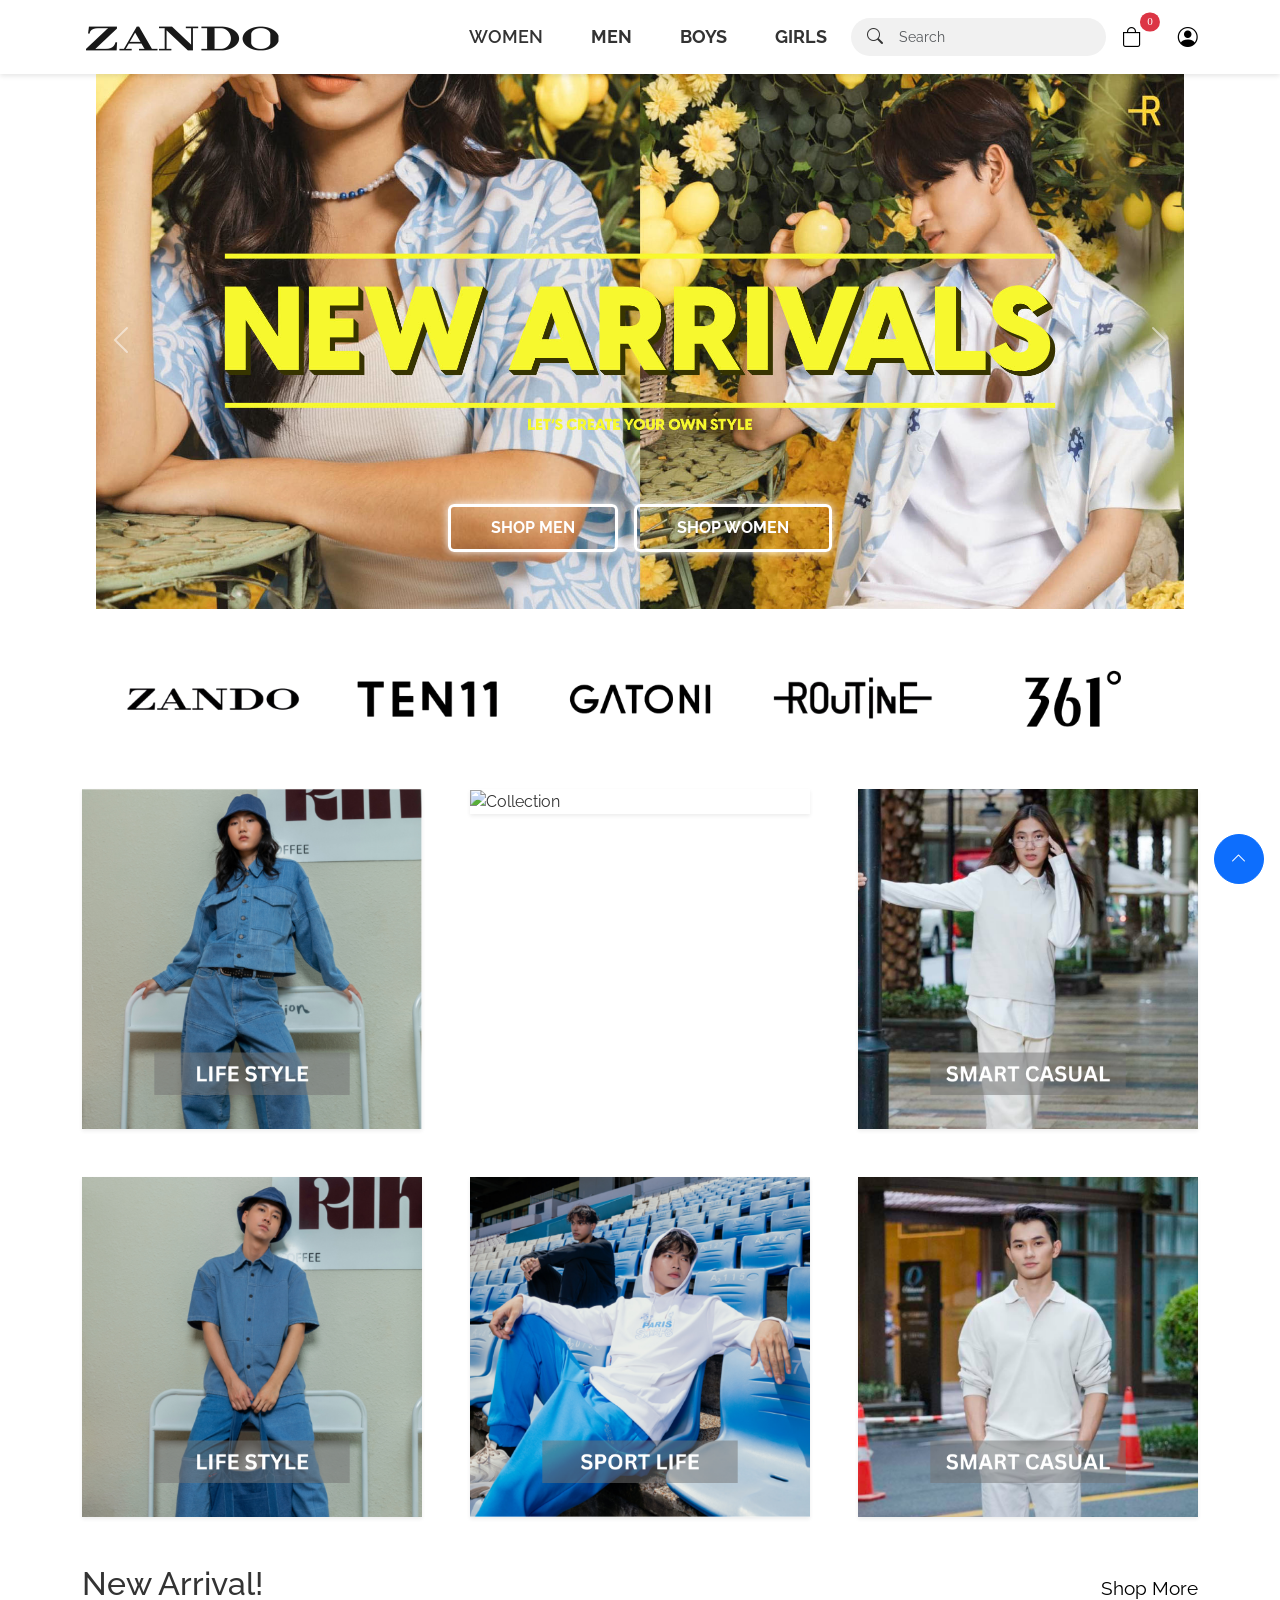
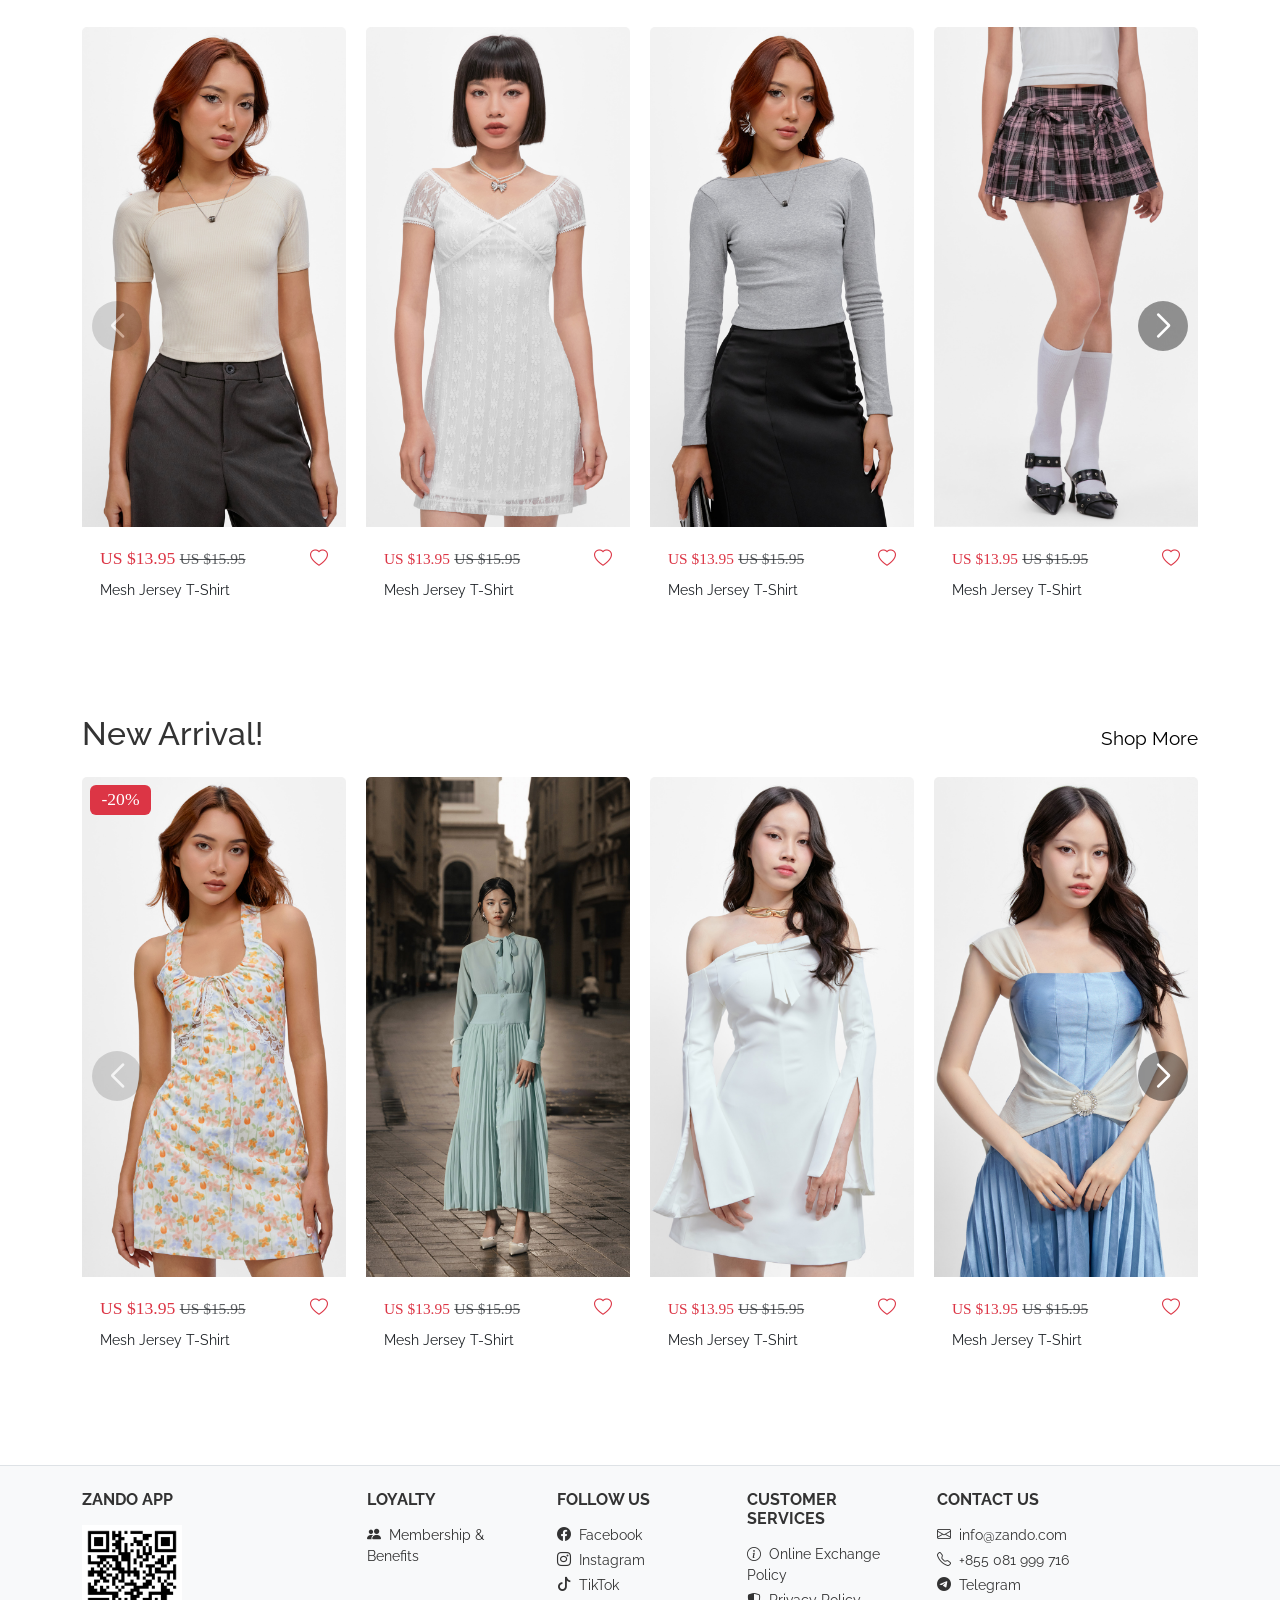
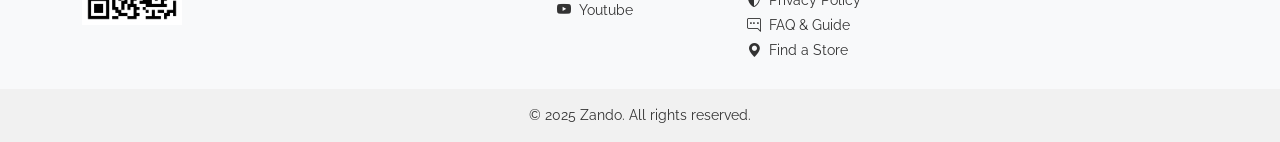
==== commit c81fc348: "Initial commit" ====
--- a/index.html
+++ b/index.html
@@ -2,1096 +2,999 @@
 <html lang="en">
 
 <head>
-  <meta charset="UTF-8">
-  <meta name="viewport" content="width=device-width, initial-scale=1">
-  <title>Fashion Store</title>
-  <link href="https://cdn.jsdelivr.net/npm/bootstrap@5.3.3/dist/css/bootstrap.min.css" rel="stylesheet">
-  <link href="https://fonts.googleapis.com/css2?family=Raleway:wght@400;600&display=swap" rel="stylesheet">
-  <link href="https://cdn.jsdelivr.net/npm/bootstrap-icons@1.10.5/font/bootstrap-icons.css" rel="stylesheet">
-  <link href="https://cdn.jsdelivr.net/npm/aos@2.3.4/dist/aos.css" rel="stylesheet">
-  <link rel="stylesheet" href="https://unpkg.com/swiper/swiper-bundle.min.css" />
-  <link href="https://cdn.jsdelivr.net/npm/bootstrap@5.3.2/dist/css/bootstrap.min.css" rel="stylesheet">
-  <script src="https://cdn.jsdelivr.net/npm/bootstrap@5.3.2/dist/js/bootstrap.bundle.min.js"></script>
-  <link href="new_style.css" rel="stylesheet">
-  <a href="data.html"></a>
-  <link href="https://cdn.jsdelivr.net/npm/aos@2.3.4/dist/aos.css" rel="stylesheet">
+    <meta charset="UTF-8">
+    <meta name="viewport" content="width=device-width, initial-scale=1">
+    <title>Fashion Store</title>
+    <link href="https://cdn.jsdelivr.net/npm/bootstrap@5.3.3/dist/css/bootstrap.min.css" rel="stylesheet">
+    <link href="https://fonts.googleapis.com/css2?family=Raleway:wght@400;600&display=swap" rel="stylesheet">
+    <link href="https://cdn.jsdelivr.net/npm/bootstrap-icons@1.10.5/font/bootstrap-icons.css" rel="stylesheet">
+    <link href="https://cdn.jsdelivr.net/npm/aos@2.3.4/dist/aos.css" rel="stylesheet">
+    <link rel="stylesheet" href="https://unpkg.com/swiper/swiper-bundle.min.css"/>
+    <link href="https://cdn.jsdelivr.net/npm/bootstrap@5.3.2/dist/css/bootstrap.min.css" rel="stylesheet">
+    <script src="https://cdn.jsdelivr.net/npm/bootstrap@5.3.2/dist/js/bootstrap.bundle.min.js"></script>
+    <link href="new_style.css" rel="stylesheet">
+    <a href="data.html"></a>
 </head>
 
 <body>
 
-  <!-- Navbar -->
+    <!-- Navbar -->  
   <nav class="navbar navbar-expand-lg py-3">
     <div class="container d-flex justify-content-between align-items-center">
       <a class="navbar-brand" href="#"><img src="Pics/zando-logo-small.png" class="navbar-logo" /></a>
 
-      <!-- Desktop Menu -->
-      <div class="d-none d-lg-flex align-items-center" id="desktopMenu">
-        <div class="collapse navbar-collapse" id="navbarContent">
-          <ul class="navbar-nav gap-3">
-            <li class="nav-item dropdown position-static">
-              <a class="nav-link" href="#" role="button" style=" font-family: 'Raleway', sans-serif;">WOMEN</a>
-              <div class="dropdown-mega container-fluid">
-                <div class="row">
-                  <div class="col">
-                    <!-- <h6>Clothing</h6>
+     <!-- Desktop Menu -->
+     <div class="d-none d-lg-flex align-items-center" id="desktopMenu">
+      <div class="collapse navbar-collapse" id="navbarContent">
+        <ul class="navbar-nav gap-3">
+          <li class="nav-item dropdown position-static">
+            <a class="nav-link" href="NewInWomenAll.html" role="button" style=" font-family: 'Raleway', sans-serif;">WOMEN</a>
+            <div class="dropdown-mega container-fluid">
+              <div class="row">
+                <div class="col">
+                  <!-- <h6>Clothing</h6>
                   <a class="dropdown-item" href="#">All</a>
                   <a class="dropdown-item" href="#">Jeans</a>
                   <a class="dropdown-item" href="#">Tops</a>
                   <a class="dropdown-item" href="#">Dresses</a>
                   <a class="dropdown-item" href="#">Sportwear</a> -->
-                  </div>
-                  <div class="col">
-                    <h6>Clothing</h6>
-                    <a class="dropdown-item" href="NewInWomenAll.html">All</a>
-                    <a class="dropdown-item" href="#">Jeans</a>
-                    <a class="dropdown-item" href="#">Tops</a>
-                    <a class="dropdown-item" href="#">Dresses</a>
-                    <a class="dropdown-item" href="#">Sportwear</a>
-                  </div>
-                  <div class="col">
-                    <h6>Accessories</h6>
-                    <a class="dropdown-item" href="NewInWomenAll.html">All</a>
-                    <a class="dropdown-item" href="#">Bags</a>
-                    <a class="dropdown-item" href="#">Belts</a>
-                    <a class="dropdown-item" href="#">Caps & Hats</a>
-                  </div>
-                </div>
-              </div>
-            </li>
-            <li class="nav-item dropdown position-static">
-              <a class="nav-link fw-bold" href="#" role="button">MEN</a>
-              <div class="dropdown-mega container-fluid">
-                <div class="row">
-                  <div class="col">
-                    <!-- <h6>New In</h6>
+                </div>
+                <div class="col">
+                  <h6>Clothing</h6>
+                  <a class="dropdown-item" href="NewInWomenAll.html">All</a>
+                  <a class="dropdown-item" href="#">Jeans</a>
+                  <a class="dropdown-item" href="#">Tops</a>
+                  <a class="dropdown-item" href="#">Dresses</a>
+                  <a class="dropdown-item" href="#">Sportwear</a>
+                </div>
+                <div class="col">
+                  <h6>Accessories</h6>
+                  <a class="dropdown-item" href="NewInWomenAll.html">All</a>
+                  <a class="dropdown-item" href="#">Bags</a>
+                  <a class="dropdown-item" href="#">Belts</a>
+                  <a class="dropdown-item" href="#">Caps & Hats</a>
+                </div>
+              </div>
+            </div>
+          </li>
+          <li class="nav-item dropdown position-static">
+            <a class="nav-link fw-bold" href="NewInMenAll.html" role="button">MEN</a>
+            <div class="dropdown-mega container-fluid">
+              <div class="row">
+                <div class="col">
+                  <!-- <h6>New In</h6>
                   <a class="dropdown-item" href="#">All</a>
                   <a class="dropdown-item" href="#">Lifestyle</a>
                   <a class="dropdown-item" href="#">Casual</a>
                   <a class="dropdown-item" href="#">Sportlife</a> -->
-                  </div>
-                  <div class="col">
-                    <h6>Clothing</h6>
-                    <a class="dropdown-item" href="NewInMenAll.html">All</a>
-                    <a class="dropdown-item" href="#">Jeans</a>
-                    <a class="dropdown-item" href="#">T-Shirt</a>
-                    <a class="dropdown-item" href="#">Sportwear</a>
-                    <a class="dropdown-item" href="#">Jackets</a>
-                  </div>
-                  <div class="col">
-                    <h6>Accessories</h6>
-                    <a class="dropdown-item" href="NewInMenAll.html">All</a>
-                    <a class="dropdown-item" href="#">Backpacks</a>
-                    <a class="dropdown-item" href="#">Belts</a>
-                    <a class="dropdown-item" href="#">Caps & Hats</a>
-                  </div>
-                </div>
-              </div>
-            </li>
-            <li class="nav-item dropdown position-static">
-              <a class="nav-link fw-bold" href="#" role="button">BOYS</a>
-              <div class="dropdown-mega container-fluid">
-                <div class="row">
-                  <div class="col">
-                    <!-- <h6>New In</h6>
+                </div>
+                <div class="col">
+                  <h6>Clothing</h6>
+                  <a class="dropdown-item" href="NewInMenAll.html">All</a>
+                  <a class="dropdown-item" href="#">Jeans</a> 
+                  <a class="dropdown-item" href="#">T-Shirt</a>   
+                  <a class="dropdown-item" href="#">Sportwear</a>
+                  <a class="dropdown-item" href="#">Jackets</a>
+                </div>
+                <div class="col">
+                  <h6>Accessories</h6>
+                  <a class="dropdown-item" href="NewInMenAll.html">All</a>
+                  <a class="dropdown-item" href="#">Backpacks</a>
+                  <a class="dropdown-item" href="#">Belts</a>
+                  <a class="dropdown-item" href="#">Caps & Hats</a>
+                </div>
+              </div>
+            </div>
+          </li>
+          <li class="nav-item dropdown position-static">
+            <a class="nav-link fw-bold" href="NewInBoyAll.html" role="button">BOYS</a>
+            <div class="dropdown-mega container-fluid">
+              <div class="row">
+                <div class="col">
+                  <!-- <h6>New In</h6>
                   <a class="dropdown-item" href="#">All</a>
                   <a class="dropdown-item" href="#">Lifestyle</a>
                   <a class="dropdown-item" href="#">Casual</a>
                   <a class="dropdown-item" href="#">Sportlife</a> -->
-                  </div>
-                  <div class="col">
-                    <h6>Clothing</h6>
-                    <a class="dropdown-item" href="NewInBoyAll.html">All</a>
-                    <a class="dropdown-item" href="#">T-Shirts</a>
-                    <a class="dropdown-item" href="#">Shorts</a>
-                    <a class="dropdown-item" href="#">Jackets</a>
-                  </div>
-                  <div class="col">
-                    <h6>Shoes</h6>
-                    <a class="dropdown-item" href="NewInBoyAll.html">All</a>
-                    <a class="dropdown-item" href="#">Sneakers</a>
-                  </div>
-                </div>
-              </div>
-            </li>
-            <li class="nav-item dropdown position-static">
-              <a class="nav-link fw-bold" href="#" role="button">GIRLS</a>
-              <div class="dropdown-mega container-fluid">
-                <div class="row">
-                  <div class="col">
-                    <!-- <h6>New In</h6>
+                </div>
+                <div class="col">
+                  <h6>Clothing</h6>
+                  <a class="dropdown-item" href="NewInBoyAll.html">All</a>
+                  <a class="dropdown-item" href="#">T-Shirts</a>
+                  <a class="dropdown-item" href="#">Shorts</a>
+                  <a class="dropdown-item" href="#">Jackets</a>
+                </div>
+                <div class="col">
+                  <h6>Shoes</h6>
+                  <a class="dropdown-item" href="NewInBoyAll.html">All</a>
+                  <a class="dropdown-item" href="#">Sneakers</a>
+                </div>
+              </div>
+            </div>
+          </li>
+          <li class="nav-item dropdown position-static">
+            <a class="nav-link fw-bold" href="NewInGirlAll.html" role="button">GIRLS</a>
+            <div class="dropdown-mega container-fluid">
+              <div class="row">
+                <div class="col">
+                  <!-- <h6>New In</h6>
                   <a class="dropdown-item" href="#">All</a>
                   <a class="dropdown-item" href="#">Lifestyle</a>
                   <a class="dropdown-item" href="#">Casual</a>
                   <a class="dropdown-item" href="#">Sportlife</a> -->
-                  </div>
-                  <div class="col">
-                    <h6>Clothing</h6>
-                    <a class="dropdown-item" href="NewInGirlAll.html">All</a>
-                    <a class="dropdown-item" href="#">Dresses</a>
-                    <a class="dropdown-item" href="#">Jeans</a>
-                    <a class="dropdown-item" href="#">Shirts</a>
-                  </div>
-                  <div class="col">
-                    <h6>Shoes</h6>
-                    <a class="dropdown-item" href="NewInGirlAll.html">All</a>
-                    <a class="dropdown-item" href="#">Sandals</a>
-                    <a class="dropdown-item" href="#">Sneakers</a>
-                  </div>
-                </div>
-              </div>
-            </li>
-          </ul>
-        </div>
-
-        <div class="d-flex align-items-center gap-3">
-          <!-- Search Bar -->
-          <div class="position-relative">
-            <input type="text" class="form-control search-input-desktop ps-5" placeholder="Search"
-              data-bs-toggle="modal" data-bs-target="#searchModal" readonly />
-            <i class="bi bi-search position-absolute top-50 start-0 translate-middle-y ms-3"></i>
-          </div>
-
-          <!-- Cart Icon -->
-          <a class="position-relative" data-bs-toggle="offcanvas" href="#cartOffcanvas" role="button">
-            <i class="bi bi-bag me-2 fs-5" style="color: black;"></i>
-            <span id="cart-count"
-              class="position-absolute top-0 start-100 translate-middle badge rounded-pill bg-danger cart-number fw-light">
-              0
-            </span>
-
-          </a>
-
-          <a href="#" class="cart-icon"><i class="bi bi-person-circle fs-5" style="color: black;" data-bs-toggle="modal"
-              data-bs-target="#authModal"></i></a>
-        </div>
-
-        <!-- Hamburger (Mobile Only) -->
-        <button class="navbar-toggler text-black d-lg-none" type="button" onclick="toggleMenu()">☰</button>
-      </div>
+                </div>
+                <div class="col">
+                  <h6>Clothing</h6>
+                  <a class="dropdown-item" href="NewInGirlAll.html">All</a>
+                  <a class="dropdown-item" href="#">Dresses</a>
+                  <a class="dropdown-item" href="#">Jeans</a>
+                  <a class="dropdown-item" href="#">Shirts</a>
+                </div>
+                <div class="col">
+                  <h6>Shoes</h6>
+                  <a class="dropdown-item" href="NewInGirlAll.html">All</a>
+                  <a class="dropdown-item" href="#">Sandals</a>
+                  <a class="dropdown-item" href="#">Sneakers</a>
+                </div>
+              </div>
+            </div>
+          </li>
+        </ul>
+      </div>
+
+          <div class="d-flex align-items-center gap-3">
+            <!-- Search Bar -->
+            <div class="position-relative">
+              <input type="text" class="form-control search-input-desktop ps-5"
+                     placeholder="Search"
+                     data-bs-toggle="modal" data-bs-target="#searchModal" readonly />
+              <i class="bi bi-search position-absolute top-50 start-0 translate-middle-y ms-3"></i>
+            </div>
+          
+              <!-- Cart Icon -->
+      <a class="position-relative" data-bs-toggle="offcanvas" href="#cartOffcanvas" role="button">
+        <i class="bi bi-bag me-2 fs-5" style="color: black;"></i>
+        <span id="cart-count" class="position-absolute top-0 start-100 translate-middle badge rounded-pill bg-danger cart-number fw-light cart-items">
+          0
+        </span>
+        
+      </a>
+          
+            <a href="#" class="cart-icon"><i class="bi bi-person-circle fs-5" style="color: black;" data-bs-toggle="modal" data-bs-target="#authModal"></i></a>
+          </div>
+          
+      <!-- Hamburger (Mobile Only) -->
+      <button class="navbar-toggler text-black d-lg-none" type="button" onclick="toggleMenu()" aria-label="Toggle navigation"><i class="bi bi-list"></i></button>
+    </div>
   </nav>
 
-  <!-- Fullscreen Mobile Menu -->
-  <div class="fullscreen-menu d-lg-none" id="fullscreenMenu">
-    <div class="search-bar position-relative">
-      <input type="text" class="search-input ps-5" placeholder="Search">
-      <i class="bi bi-search position-absolute top-50 start-0 translate-middle-y ms-3"></i>
-    </div>
-    <span class="close-btn" onclick="toggleMenu()">✖</span>
-    <ul class="text-center mt-5">
-      <li><a href="#" class="nav-link">WOMEN</a></li>
-      <li><a href="#" class="nav-link">MEN</a></li>
-      <li><a href="#" class="nav-link">BOYS</a></li>
-      <li><a href="#" class="nav-link">GIRLS</a></li>
-      <li><a href="#" class="nav-link">LOGIN</a></li>
-      <li><a href="#" class="nav-link">REGISTER</a></li>
-    </ul>
+    <!-- Fullscreen Mobile Menu -->
+    <div class="fullscreen-menu d-lg-none" id="fullscreenMenu">
+      <div class="search-bar position-relative">
+        <input type="text" class="search-input ps-5" placeholder="Search">
+        <i class="bi bi-search position-absolute top-50 start-0 translate-middle-y ms-3"></i>
+      </div>
+        <span class="close-btn" onclick="toggleMenu()">✖</span>
+        <ul class="text-center mt-5">
+            <li><a href="NewInWomenAll.html" class="nav-link">WOMEN</a></li>
+            <li><a href="NewInMenAll.html" class="nav-link">MEN</a></li>
+            <li><a href="NewInBoyAll.html" class="nav-link">BOYS</a></li>
+            <li><a href="NewInGirlAll.html" class="nav-link">GIRLS</a></li>
+            <li><a href="#" class="nav-link" data-bs-toggle="modal" data-bs-target="#authModal">LOGIN</a></li>
+            <li><a href="#" class="nav-link" data-bs-toggle="modal" data-bs-target="#authModal">REGISTER</a></li>
+        </ul>
+    </div>
+
+    <!-- Modal -->
+    <div class="modal fade" id="searchModal" tabindex="-1" aria-hidden="true">
+      <div class="modal-dialog" style="max-width: 100%; margin: 0;">
+        <div class="modal-content border-0 rounded-0" style="height: 20vh;">
+          <div class="modal-body d-flex align-items-center justify-content-center h-100">
+            <div class="w-75 position-relative">
+              <input type="text" class="form-control border-0 border-bottom shadow-none fs-4 pe-5"
+                     placeholder="What are you searching for?" autofocus>
+              <div class="position-absolute top-50 end-0 translate-middle-y me-2 d-flex gap-3">
+                <i class="bi bi-search fs-5" style="cursor:pointer;"></i>
+                <i class="bi bi-x-lg fs-5" style="cursor:pointer;" data-bs-dismiss="modal"></i>
+              </div>
+            </div>
+          </div>
+        </div>
+      </div>
+    </div>
+
+    <!-- Banner Section -->
+    <div class="container-fluid p-0">
+      <div id="carouselExampleIndicators" class="carousel slide" style="margin-top: 4.5rem;">
+        <div class="carousel-inner justify-content-center align-items-center" style="max-width: 85%; margin: auto;">
+          
+          <!-- Slide 1 -->
+          <div class="carousel-item active position-relative">
+            <img src="Pics/new-arrival-web-banner.png" class="d-block w-100" alt="...">
+            <div class="position-absolute start-50 carousel-btn-group d-flex flex-lg flex-md-row gap-3 justify-content-center align-items-center flex-row">
+              <a href="#shop" class="btn btn-primary fw-bold btn-carousel">SHOP MEN</a>
+              <a href="#learn" class="btn btn-primary fw-bold btn-carousel">SHOP WOMEN</a>
+            </div>
+          </div>
+    
+          <!-- Slide 2 -->
+          <div class="carousel-item position-relative">
+            <img src="Pics/best-selling-main-hero.jpg" class="d-block w-100" alt="...">
+             <div class="position-absolute start-50 carousel-btn-group d-flex flex-lg flex-md-row gap-3 justify-content-center align-items-center flex-row">
+              <a href="#shop" class="btn btn-primary fw-bold btn-carousel">Shop Now</a>
+              <a href="#learn" class="btn btn-primary fw-bold btn-carousel">Learn More</a>
+            </div>
+          </div>
+    
+          <!-- Slide 3 -->
+          <div class="carousel-item position-relative">
+            <img src="Pics/ZANDO - Main Hero Banner.jpg" class="d-block w-100" alt="...">
+             <div class="position-absolute start-50 carousel-btn-group d-flex flex-lg flex-md-row gap-3 justify-content-center align-items-center flex-row">
+              <a href="#shop" class="btn btn-primary fw-bold btn-carousel">Shop Now</a>
+            </div>
+          </div>
+    
+          <!-- Slide 4 -->
+          <div class="carousel-item position-relative">
+            <img src="Pics/Main-banner-Ctrl-Z(App).jpg" class="d-block w-100" alt="...">
+             <div class="position-absolute start-50 carousel-btn-group d-flex flex-lg flex-md-row gap-3 justify-content-center align-items-center flex-row">
+              <a href="#shop" class="btn btn-primary fw-bold btn-carousel">Shop Now</a>
+            </div>
+          </div>
+    
+        </div>
+    
+        <!-- Controls -->
+        <button class="carousel-control-prev" type="button" data-bs-target="#carouselExampleIndicators" data-bs-slide="prev" style="padding-left: 50px;">
+          <span class="carousel-control-prev-icon" aria-hidden="true"></span>
+          <span class="visually-hidden">Previous</span>
+        </button>
+        <button class="carousel-control-next" type="button" data-bs-target="#carouselExampleIndicators" data-bs-slide="next" style="padding-right: 50px;">
+          <span class="carousel-control-next-icon" aria-hidden="true"></span>
+          <span class="visually-hidden">Next</span>
+        </button>
+      </div>
+    </div>
+    
+
+<!-- Brands Section -->
+<div class="container-fluid text-center py-0">
+  <div class="row row-cols-5 justify-content-center align-items-center gx-4">
+      <div class="col col-md-2">
+          <img src="Pics/zando-3.png" class="img-fluid w-100 " style="max-width: 180px;" alt="Brand 1">
+      </div>
+      <div class="col col-md-2">
+          <img src="Pics/TEN11.png" class="img-fluid w-100" style="max-width: 180px;" alt="Brand 2">
+      </div>
+      <div class="col col-md-2">
+          <img src="Pics/gatoni.png" class="img-fluid w-100" style="max-width: 180px;" alt="Brand 3">
+      </div>
+      <div class="col col-md-2">
+          <img src="Pics/routine.png" class="img-fluid w-100" style="max-width: 180px;" alt="Brand 4">
+      </div>
+      <div class="col col-md-2">
+          <img src="Pics/361.png" class="img-fluid w-100" style="max-width: 180px;" alt="Brand 5">
+      </div>
   </div>
-
-  <!-- Modal -->
-  <div class="modal fade" id="searchModal" tabindex="-1" aria-hidden="true">
-    <div class="modal-dialog" style="max-width: 100%; margin: 0;">
-      <div class="modal-content border-0 rounded-0" style="height: 20vh;">
-        <div class="modal-body d-flex align-items-center justify-content-center h-100">
-          <div class="w-75 position-relative">
-            <input type="text" class="form-control border-0 border-bottom shadow-none fs-4 pe-5"
-              placeholder="What are you searching for?" autofocus>
-            <div class="position-absolute top-50 end-0 translate-middle-y me-2 d-flex gap-3">
-              <i class="bi bi-search fs-5" style="cursor:pointer;"></i>
-              <i class="bi bi-x-lg fs-5" style="cursor:pointer;" data-bs-dismiss="modal"></i>
-            </div>
-          </div>
-        </div>
+</div>
+
+
+
+<!-- Collections Section -->
+<div class="container py-0">
+  <div class="row g-5">
+    <div class="col-6 col-md-4">
+      <div class="position-relative overflow-hidden shadow-sm">
+        <img src="Pics/lifetsyle.w.png" class="img-fluid" alt="Collection">
+      </div>
+    </div>
+    <div class="col-6 col-md-4">
+      <div class="position-relative overflow-hidden shadow-sm">
+        <img src="Pics/sportlife.w.png" class="img-fluid" alt="Collection">
+      </div>
+    </div>
+    <div class="col-6 col-md-4">
+      <div class="position-relative overflow-hidden shadow-sm">
+        <img src="Pics/8-1.png" class="img-fluid" alt="Collection">
+      </div>
+    </div>
+    <div class="col-6 col-md-4">
+      <div class="position-relative overflow-hidden shadow-sm">
+        <img src="Pics/lifestyle.m.png" class="img-fluid" alt="Collection">
+      </div>
+    </div>
+    <div class="col-6 col-md-4">
+      <div class="position-relative overflow-hidden shadow-sm">
+        <img src="Pics/sportlife.m.png" class="img-fluid" alt="Collection">
+      </div>
+    </div>
+    <div class="col-6 col-md-4">
+      <div class="position-relative overflow-hidden shadow-sm">
+        <img src="Pics/7-1.png" class="img-fluid" alt="Collection">
       </div>
     </div>
   </div>
-
-  <!-- Banner Section -->
-  <div class="container-fluid p-0">
-    <div id="carouselExampleIndicators" class="carousel slide" style="margin-top: 4.5rem;">
-      <div class="carousel-inner justify-content-center align-items-center" style="max-width: 85%; margin: auto;">
-
-        <!-- Slide 1 -->
-        <div class="carousel-item active position-relative">
-          <img src="Pics/Coffee-Lover-series5.jpg" class="d-block w-100" alt="...">
-          <div
-            class="position-absolute start-50 carousel-btn-group d-flex flex-lg flex-md-row gap-3 justify-content-center align-items-center flex-row">
-            <a href="NewInMenAll.html" class="btn btn-primary fw-bold btn-carousel">SHOP MEN</a>
-            <a href="NewInWomenAll.html" class="btn btn-primary fw-bold btn-carousel">SHOP WOMEN</a>
-          </div>
-        </div>
-
-        <!-- Slide 2 -->
-        <div class="carousel-item position-relative">
-          <img src="Pics/best-selling-main-hero.jpg" class="d-block w-100" alt="...">
-          <div
-            class="position-absolute start-50 carousel-btn-group d-flex flex-lg flex-md-row gap-3 justify-content-center align-items-center flex-row">
-            <a href="NewInMenAll.html" class="btn btn-primary fw-bold btn-carousel">SHOP NOW</a>
-            <!-- <a href="#learn" class="btn btn-primary fw-bold btn-carousel">Learn More</a> -->
-          </div>
-        </div>
-
-        <!-- Slide 3 -->
-        <div class="carousel-item position-relative">
-          <img src="Pics/Zando_Main (2160x1066).png" class="d-block w-100" alt="...">
-          <div
-            class="position-absolute start-50 carousel-btn-group d-flex flex-lg flex-md-row gap-3 justify-content-center align-items-center flex-row">
-            <a href="NewInMenAll.html" class="btn btn-primary fw-bold btn-carousel">SHOP NOW</a>
-          </div>
-        </div>
-
-        <!-- Slide 4 -->
-        <div class="carousel-item position-relative">
-          <img src="Pics/Main-banner-Ctrl-Z(App).jpg" class="d-block w-100" alt="...">
-          <div
-            class="position-absolute start-50 carousel-btn-group d-flex flex-lg flex-md-row gap-3 justify-content-center align-items-center flex-row">
-            <a href="NewInWomenAll.html" class="btn btn-primary fw-bold btn-carousel">SHOP NOW</a>
-          </div>
-        </div>
-
-      </div>
-
-      <!-- Controls -->
-      <button class="carousel-control-prev" type="button" data-bs-target="#carouselExampleIndicators"
-        data-bs-slide="prev" style="padding-left: 50px;">
-        <span class="carousel-control-prev-icon" aria-hidden="true"></span>
-        <span class="visually-hidden">Previous</span>
-      </button>
-      <button class="carousel-control-next" type="button" data-bs-target="#carouselExampleIndicators"
-        data-bs-slide="next" style="padding-right: 50px;">
-        <span class="carousel-control-next-icon" aria-hidden="true"></span>
-        <span class="visually-hidden">Next</span>
-      </button>
-    </div>
-  </div>
-
-
-  <!-- Brands Section -->
-  <div class="container-fluid text-center py-0" data-aos="fade-up">
-    <div class="row row-cols-5 justify-content-center align-items-center gx-4">
-      <div class="col col-md-2">
-        <img src="Pics/zando-3.png" class="img-fluid w-100 " style="max-width: 180px;" alt="Brand 1">
-      </div>
-      <div class="col col-md-2">
-        <img src="Pics/TEN11.png" class="img-fluid w-100" style="max-width: 180px;" alt="Brand 2">
-      </div>
-      <div class="col col-md-2">
-        <img src="Pics/gatoni.png" class="img-fluid w-100" style="max-width: 180px;" alt="Brand 3">
-      </div>
-      <div class="col col-md-2">
-        <img src="Pics/routine.png" class="img-fluid w-100" style="max-width: 180px;" alt="Brand 4">
-      </div>
-      <div class="col col-md-2">
-        <img src="Pics/361.png" class="img-fluid w-100" style="max-width: 180px;" alt="Brand 5">
-      </div>
-    </div>
-  </div>
-
-
-
-  <!-- Collections Section -->
-  <div class="container py-0">
-    <div class="row g-5" data-aos="zoom-in">
-      <div class="col-6 col-md-4">
-        <div class="position-relative overflow-hidden shadow-sm">
-          <img src="Pics/lifetsyle.w.png" class="img-fluid" alt="Collection">
-        </div>
-      </div>
-      <div class="col-6 col-md-4">
-        <div class="position-relative overflow-hidden shadow-sm">
-          <img src="Pics/sportlife.w.png" class="img-fluid" alt="Collection">
-        </div>
-      </div>
-      <div class="col-6 col-md-4">
-        <div class="position-relative overflow-hidden shadow-sm">
-          <img src="Pics/8-1.png" class="img-fluid" alt="Collection">
-        </div>
-      </div>
-      <div class="col-6 col-md-4">
-        <div class="position-relative overflow-hidden shadow-sm">
-          <img src="Pics/lifestyle.m.png" class="img-fluid" alt="Collection">
-        </div>
-      </div>
-      <div class="col-6 col-md-4">
-        <div class="position-relative overflow-hidden shadow-sm">
-          <img src="Pics/sportlife.m.png" class="img-fluid" alt="Collection">
-        </div>
-      </div>
-      <div class="col-6 col-md-4">
-        <div class="position-relative overflow-hidden shadow-sm">
-          <img src="Pics/7-1.png" class="img-fluid" alt="Collection">
-        </div>
-      </div>
-    </div>
-  </div>
-
-
-
-  <!-- New Arrival Section -->
-  <div class="container py-5">
-    <div class="d-flex justify-content-between align-items-center mb-3">
+</div>
+
+
+
+<!-- New Arrival Section -->
+<div class="container py-5">
+  <div class="d-flex justify-content-between align-items-center mb-3">
       <h5 style="font-size: 2rem;">New Arrival!</h5>
       <a href="#" class="text-decoration-none small" style="font-size: 1.2rem; color: black;">Shop More</a>
-    </div>
-
-    <!-- Swiper -->
-    <div class="swiper mySwiper">
-      <div class="swiper-wrapper" data-aos="zoom-in">
-        <!-- Product Card 1 -->
-        <div class="swiper-slide">
-          <a href="data.html?id=1" style="text-decoration: none;">
-
-            <div class="card h-100 border-0" style="border-radius: 0;">
-              <img src="Pics/women/a5.jpg" class="card-img-top" alt="Product">
-              <div class="card-body p-2" style="margin-top: 10px; margin-left: 10px; margin-bottom: 10px;">
-                <div class="txt-cards">
-                  <small class="text-danger" style="font-size: 1.1rem;">US $13.95</small>
-                  <small class="text-muted text-decoration-line-through">US $15.95</small>
-                  <i class="bi bi-heart text-danger" style="float: right; margin-right: 10px;"></i>
-                </div>
-                <p class="small mt-2 mb-0" style="margin-bottom: 10px;">Asymmetrical Fitted T-shirt</p>
-              </div>
-            </div>
-          </a>
-        </div>
-        <div class="swiper-slide">
-          <a href="data.html?id=3" style="text-decoration: none;">
-
-            <div class="card h-100 border-0" style="border-radius: 0;">
-              <img src="Pics/women/b1.jpg" class="card-img-top" alt="Product">
-              <div class="card-body p-2" style="margin-top: 10px; margin-left: 10px; margin-bottom: 10px;">
-                <div class="txt-cards">
-                  <small class="text-danger">US $13.95</small>
-                  <small class="text-muted text-decoration-line-through">US $15.95</small>
-                  <i class="bi bi-heart text-danger" style="float: right; margin-right: 10px;"></i>
-                </div>
-                <p class="small mt-2 mb-0" style="margin-bottom: 10px;">Slim Fit Mini Dresses</p>
-              </div>
-            </div>
-          </a>
-        </div>
-        <div class="swiper-slide">
-          <a href="data.html?id=5" style="text-decoration: none;">
-
-            <div class="card h-100 border-0" style="border-radius: 0;">
-              <img src="Pics/women/c1.jpg" class="card-img-top" alt="Product">
-              <div class="card-body p-2" style="margin-top: 10px; margin-left: 10px; margin-bottom: 10px;">
-                <div class="txt-cards">
-                  <small class="text-danger">US $13.95</small>
-                  <small class="text-muted text-decoration-line-through">US $15.95</small>
-                  <i class="bi bi-heart text-danger" style="float: right; margin-right: 10px;"></i>
-                </div>
-                <p class="small mt-2 mb-0" style="margin-bottom: 10px;">Slim Fit T-Shirt</p>
-              </div>
-            </div>
-          </a>
-        </div>
-        <div class="swiper-slide">
-          <a href="data.html?id=7" style="text-decoration: none;">
-
-            <div class="card h-100 border-0" style="border-radius: 0;">
-              <img src="Pics/women/d1.jpg" class="card-img-top" alt="Product">
-              <div class="card-body p-2" style="margin-top: 10px; margin-left: 10px; margin-bottom: 10px;">
-                <div class="txt-cards">
-                  <small class="text-danger">US $13.95</small>
-                  <small class="text-muted text-decoration-line-through">US $15.95</small>
-                  <i class="bi bi-heart text-danger" style="float: right; margin-right: 10px;"></i>
-                </div>
-                <p class="small mt-2 mb-0" style="margin-bottom: 10px;">Mini Skirt</p>
-              </div>
-            </div>
-          </a>
-        </div>
-        <div class="swiper-slide">
-          <a href="data.html?id=9" style="text-decoration: none;">
-
-            <div class="card h-100 border-0" style="border-radius: 0;">
-              <img src="Pics/pic/bb/bb1.jpg" class="card-img-top" alt="Product">
-              <div class="card-body p-2" style="margin-top: 10px; margin-left: 10px; margin-bottom: 10px;">
-                <div class="txt-cards">
-                  <small class="text-danger">US $13.95</small>
-                  <small class="text-muted text-decoration-line-through">US $15.95</small>
-                  <i class="bi bi-heart text-danger" style="float: right; margin-right: 10px;"></i>
-                </div>
-                <p class="small mt-2 mb-0" style="margin-bottom: 10px;">Regular Fit Jacket</p>
-              </div>
-            </div>
-          </a>
-        </div>
-        <div class="swiper-slide">
-          <a href="data.html?id=10" style="text-decoration: none;">
-            <div class="card h-100 border-0" style="border-radius: 0;">
-              <img src="Pics/pic/cc/cc1.jpg" class="card-img-top" alt="Product">
-              <div class="card-body p-2" style="margin-top: 10px; margin-left: 10px; margin-bottom: 10px;">
-                <div class="txt-cards">
-                  <small class="text-danger">US $13.95</small>
-                  <small class="text-muted text-decoration-line-through">US $15.95</small>
-                  <i class="bi bi-heart text-danger" style="float: right; margin-right: 10px;"></i>
-                </div>
-                <p class="small mt-2 mb-0" style="margin-bottom: 10px;">Sport Life UV-Windbreaker</p>
-              </div>
-            </div>
-          </a>
-        </div>
-        <div class="swiper-slide">
-          <a href="data.html?id=11" style="text-decoration: none;">
-            <div class="card h-100 border-0" style="border-radius: 0;">
-              <img src="Pics/pic/dd/dd3.jpg" class="card-img-top" alt="Product">
-              <div class="card-body p-2" style="margin-top: 10px; margin-left: 10px; margin-bottom: 10px;">
-                <div class="txt-cards">
-                  <small class="text-danger">US $13.95</small>
-                  <small class="text-muted text-decoration-line-through">US $15.95</small>
-                  <i class="bi bi-heart text-danger" style="float: right; margin-right: 10px;"></i>
-                </div>
-                <p class="small mt-2 mb-0" style="margin-bottom: 10px;">Loose Fit Denim Jackets</p>
-              </div>
-            </div>
-          </a>
-        </div>
-        <div class="swiper-slide">
-          <a href="data.html?id=12" style="text-decoration: none;">
-
-
-            <div class="card h-100 border-0" style="border-radius: 0;">
-              <img src="Pics/pic/ee/ee1.jpg" class="card-img-top" alt="Product">
-              <div class="card-body p-2" style="margin-top: 10px; margin-left: 10px; margin-bottom: 10px;">
-                <div class="txt-cards">
-                  <small class="text-danger">US $13.95</small>
-                  <small class="text-muted text-decoration-line-through">US $15.95</small>
-                  <i class="bi bi-heart text-danger" style="float: right; margin-right: 10px;"></i>
-                </div>
-                <p class="small mt-2 mb-0" style="margin-bottom: 10px;">Black Mini Mesh Dresses</p>
-              </div>
-            </div>
-          </a>
-        </div>
-        <div class="swiper-slide">
-          <a href="data.html?id=21" style="text-decoration: none;">
-
-            <div class="card h-100 border-0" style="border-radius: 0;">
-              <img src="Pics/pic/u/u1.jpg" class="card-img-top" alt="Product">
-              <div class="card-body p-2" style="margin-top: 10px; margin-left: 10px; margin-bottom: 10px;">
-                <div class="txt-cards">
-                  <small class="text-danger">US $13.95</small>
-                  <small class="text-muted text-decoration-line-through">US $15.95</small>
-                  <i class="bi bi-heart text-danger" style="float: right; margin-right: 10px;"></i>
-                </div>
-                <p class="small mt-2 mb-0" style="margin-bottom: 10px;">Sport Life Short Sleeves T-Shirt</p>
-              </div>
-            </div>
-          </a>
-        </div>
-        <div class="swiper-slide">
-          <a href="data.html?id=22" style="text-decoration: none;">
-
-            <div class="card h-100 border-0" style="border-radius: 0;">
-              <img src="Pics/pic/v/v1.jpg" class="card-img-top" alt="Product">
-              <div class="card-body p-2" style="margin-top: 10px; margin-left: 10px; margin-bottom: 10px;">
-                <div class="txt-cards">
-                  <small class="text-danger">US $13.95</small>
-                  <small class="text-muted text-decoration-line-through">US $15.95</small>
-                  <i class="bi bi-heart text-danger" style="float: right; margin-right: 10px;"></i>
-                </div>
-                <p class="small mt-2 mb-0" style="margin-bottom: 10px;">Mesh Jersey T-Shirt</p>
-              </div>
-            </div>
-          </a>
-        </div>
-        <div class="swiper-slide">
-          <a href="data.html?id=23" style="text-decoration: none;">
-            <div class="card h-100 border-0" style="border-radius: 0;">
-              <img src="Pics/pic/w/w1.jpg" class="card-img-top" alt="Product">
-              <div class="card-body p-2" style="margin-top: 10px; margin-left: 10px; margin-bottom: 10px;">
-                <div class="txt-cards">
-                  <small class="text-danger">US $13.95</small>
-                  <small class="text-muted text-decoration-line-through">US $15.95</small>
-                  <i class="bi bi-heart text-danger" style="float: right; margin-right: 10px;"></i>
-                </div>
-                <p class="small mt-2 mb-0" style="margin-bottom: 10px;">Unisex-Café Boxy T-Shirt</p>
-              </div>
-            </div>
-          </a>
-        </div>
-        <div class="swiper-slide">
-          <a href="data.html?id=24" style="text-decoration: none;">
-            <div class="card h-100 border-0" style="border-radius: 0;">
-              <img src="Pics/pic/x/x1.jpg" class="card-img-top" alt="Product">
-              <div class="card-body p-2" style="margin-top: 10px; margin-left: 10px; margin-bottom: 10px;">
-                <div class="txt-cards">
-                  <small class="text-danger">US $13.95</small>
-                  <small class="text-muted text-decoration-line-through">US $15.95</small>
-                  <i class="bi bi-heart text-danger" style="float: right; margin-right: 10px;"></i>
-                </div>
-                <p class="small mt-2 mb-0" style="margin-bottom: 10px;">Relaxed T-Shirt With Printed</p>
-              </div>
-            </div>
-          </a>
-        </div>
-
-      </div>
-
-      <!-- Navigation buttons -->
-      <div class="swiper-button-next swiper-button-next::after fw-bold"
-        style="color: white; padding: 25px; background-color: rgba(0, 0, 0, 0.405); border-radius: 50%;"></div>
-      <div class="swiper-button-prev swiper-button-prev::after fw-bold"
-        style="color: white; padding: 25px; background-color: rgba(0, 0, 0, 0.405); border-radius: 50%;"></div>
-    </div>
   </div>
 
-  <!-- Current Trending Section -->
-  <div class="container py-5">
-    <div class="d-flex justify-content-between align-items-center mb-3">
+  <!-- Swiper -->
+  <div class="swiper mySwiper">
+    <div class="swiper-wrapper">
+      <!-- Product Card 1 -->
+      <div class="swiper-slide">
+        <a href="data.html?id=1" style="text-decoration: none;">
+
+          <div class="card h-100 border-0" style="border-radius: 0;">
+            <img src="Pics/women/a5.jpg" class="card-img-top" alt="Product">
+            <div class="card-body p-2" style="margin-top: 10px; margin-left: 10px; margin-bottom: 10px;">       
+              <div class="txt-cards">
+                <small class="text-danger" style="font-size: 1.1rem;">US $13.95</small>
+                <small class="text-muted text-decoration-line-through">US $15.95</small>
+                <i class="bi bi-heart text-danger" style="float: right; margin-right: 10px;"></i>
+              </div>
+              <p class="small mt-2 mb-0" style="margin-bottom: 10px;">Mesh Jersey T-Shirt</p>
+            </div>
+          </div>
+        </a>
+      </div>
+      <div class="swiper-slide">
+        <a href="data.html?id=3" style="text-decoration: none;">
+
+          <div class="card h-100 border-0" style="border-radius: 0;">
+            <img src="Pics/women/b1.jpg" class="card-img-top" alt="Product">
+            <div class="card-body p-2" style="margin-top: 10px; margin-left: 10px; margin-bottom: 10px;">       
+              <div class="txt-cards">
+                <small class="text-danger">US $13.95</small>
+                <small class="text-muted text-decoration-line-through">US $15.95</small>
+                <i class="bi bi-heart text-danger" style="float: right; margin-right: 10px;"></i>
+              </div>
+              <p class="small mt-2 mb-0" style="margin-bottom: 10px;">Mesh Jersey T-Shirt</p>
+            </div>
+          </div>
+        </a>
+      </div>
+      <div class="swiper-slide">
+        <a href="data.html?id=5" style="text-decoration: none;">
+
+          <div class="card h-100 border-0" style="border-radius: 0;">
+            <img src="Pics/women/c1.jpg" class="card-img-top" alt="Product">
+            <div class="card-body p-2" style="margin-top: 10px; margin-left: 10px; margin-bottom: 10px;">       
+              <div class="txt-cards">
+                <small class="text-danger">US $13.95</small>
+                <small class="text-muted text-decoration-line-through">US $15.95</small>
+                <i class="bi bi-heart text-danger" style="float: right; margin-right: 10px;"></i>
+              </div>
+              <p class="small mt-2 mb-0" style="margin-bottom: 10px;">Mesh Jersey T-Shirt</p>
+            </div>
+          </div>
+        </a>
+      </div>
+      <div class="swiper-slide">
+        <a href="data.html?id=7" style="text-decoration: none;">
+
+          <div class="card h-100 border-0" style="border-radius: 0;">
+            <img src="Pics/women/d1.jpg" class="card-img-top" alt="Product">
+            <div class="card-body p-2" style="margin-top: 10px; margin-left: 10px; margin-bottom: 10px;">       
+              <div class="txt-cards">
+                <small class="text-danger">US $13.95</small>
+                <small class="text-muted text-decoration-line-through">US $15.95</small>
+                <i class="bi bi-heart text-danger" style="float: right; margin-right: 10px;"></i>
+              </div>
+              <p class="small mt-2 mb-0" style="margin-bottom: 10px;">Mesh Jersey T-Shirt</p>
+            </div>
+          </div>
+        </a>
+      </div>
+      <div class="swiper-slide">
+        <a href="data.html?id=9" style="text-decoration: none;">
+
+          <div class="card h-100 border-0" style="border-radius: 0;">
+            <img src="Pics/pic/bb/bb1.jpg" class="card-img-top" alt="Product">
+            <div class="card-body p-2" style="margin-top: 10px; margin-left: 10px; margin-bottom: 10px;">       
+              <div class="txt-cards">
+                <small class="text-danger">US $13.95</small>
+                <small class="text-muted text-decoration-line-through">US $15.95</small>
+                <i class="bi bi-heart text-danger" style="float: right; margin-right: 10px;"></i>
+              </div>
+              <p class="small mt-2 mb-0" style="margin-bottom: 10px;">Mesh Jersey T-Shirt</p>
+            </div>
+          </div>
+        </a>
+      </div>
+      <div class="swiper-slide">
+        <a href="data.html?id=10" style="text-decoration: none;">
+        <div class="card h-100 border-0" style="border-radius: 0;">
+          <img src= "Pics/pic/cc/cc1.jpg" class="card-img-top" alt="Product">
+          <div class="card-body p-2" style="margin-top: 10px; margin-left: 10px; margin-bottom: 10px;">       
+            <div class="txt-cards">
+              <small class="text-danger">US $13.95</small>
+              <small class="text-muted text-decoration-line-through">US $15.95</small>
+              <i class="bi bi-heart text-danger" style="float: right; margin-right: 10px;"></i>
+            </div>
+            <p class="small mt-2 mb-0" style="margin-bottom: 10px;">Mesh Jersey T-Shirt</p>
+          </div>
+        </div>
+      </a>
+      </div>
+      <div class="swiper-slide">
+        <a href="data.html?id=11" style="text-decoration: none;">
+        <div class="card h-100 border-0" style="border-radius: 0;">
+          <img src= "Pics/pic/dd/dd3.jpg" class="card-img-top" alt="Product">
+          <div class="card-body p-2" style="margin-top: 10px; margin-left: 10px; margin-bottom: 10px;">       
+            <div class="txt-cards">
+              <small class="text-danger">US $13.95</small>
+              <small class="text-muted text-decoration-line-through">US $15.95</small>
+              <i class="bi bi-heart text-danger" style="float: right; margin-right: 10px;"></i>
+            </div>
+            <p class="small mt-2 mb-0" style="margin-bottom: 10px;">Mesh Jersey T-Shirt</p>
+          </div>
+        </div>
+      </a>
+      </div>
+      <div class="swiper-slide">
+        <a href="data.html?id=12" style="text-decoration: none;">
+
+        
+        <div class="card h-100 border-0" style="border-radius: 0;">
+          <img src="Pics/pic/ee/ee1.jpg" class="card-img-top" alt="Product">
+          <div class="card-body p-2" style="margin-top: 10px; margin-left: 10px; margin-bottom: 10px;">       
+            <div class="txt-cards">
+              <small class="text-danger">US $13.95</small>
+              <small class="text-muted text-decoration-line-through">US $15.95</small>
+              <i class="bi bi-heart text-danger" style="float: right; margin-right: 10px;"></i>
+            </div>
+            <p class="small mt-2 mb-0" style="margin-bottom: 10px;">Mesh Jersey T-Shirt</p>
+          </div>
+        </div>
+      </a>
+      </div>
+      <div class="swiper-slide">
+        <a href="data.html?id=21" style="text-decoration: none;">
+
+          <div class="card h-100 border-0" style="border-radius: 0;">
+            <img src="Pics/pic/u/u1.jpg" class="card-img-top" alt="Product">
+            <div class="card-body p-2" style="margin-top: 10px; margin-left: 10px; margin-bottom: 10px;">       
+              <div class="txt-cards">
+                <small class="text-danger">US $13.95</small>
+                <small class="text-muted text-decoration-line-through">US $15.95</small>
+                <i class="bi bi-heart text-danger" style="float: right; margin-right: 10px;"></i>
+              </div>
+              <p class="small mt-2 mb-0" style="margin-bottom: 10px;">Mesh Jersey T-Shirt</p>
+            </div>
+          </div>
+        </a>
+      </div>
+      <div class="swiper-slide">
+        <a href="data.html?id=22" style="text-decoration: none;">
+
+          <div class="card h-100 border-0" style="border-radius: 0;">
+            <img src="Pics/pic/v/v1.jpg" class="card-img-top" alt="Product">
+            <div class="card-body p-2" style="margin-top: 10px; margin-left: 10px; margin-bottom: 10px;">       
+              <div class="txt-cards">
+                <small class="text-danger">US $13.95</small>
+                <small class="text-muted text-decoration-line-through">US $15.95</small>
+                <i class="bi bi-heart text-danger" style="float: right; margin-right: 10px;"></i>
+              </div>
+              <p class="small mt-2 mb-0" style="margin-bottom: 10px;">Mesh Jersey T-Shirt</p>
+            </div>
+          </div>
+        </a>
+      </div>
+      <div class="swiper-slide">
+        <a href="data.html?id=23" style="text-decoration: none;">
+        <div class="card h-100 border-0" style="border-radius: 0;">
+          <img src="Pics/pic/w/w1.jpg" class="card-img-top" alt="Product">
+          <div class="card-body p-2" style="margin-top: 10px; margin-left: 10px; margin-bottom: 10px;">       
+            <div class="txt-cards">
+              <small class="text-danger">US $13.95</small>
+              <small class="text-muted text-decoration-line-through">US $15.95</small>
+              <i class="bi bi-heart text-danger" style="float: right; margin-right: 10px;"></i>
+            </div>
+            <p class="small mt-2 mb-0" style="margin-bottom: 10px;">Mesh Jersey T-Shirt</p>
+          </div>
+        </div>
+      </a>
+      </div>
+      <div class="swiper-slide">
+        <a href="data.html?id=24" style="text-decoration: none;">
+        <div class="card h-100 border-0" style="border-radius: 0;">
+          <img src="Pics/pic/x/x1.jpg" class="card-img-top" alt="Product">
+          <div class="card-body p-2" style="margin-top: 10px; margin-left: 10px; margin-bottom: 10px;">       
+            <div class="txt-cards">
+              <small class="text-danger">US $13.95</small>
+              <small class="text-muted text-decoration-line-through">US $15.95</small>
+              <i class="bi bi-heart text-danger" style="float: right; margin-right: 10px;"></i>
+            </div>
+            <p class="small mt-2 mb-0" style="margin-bottom: 10px;">Mesh Jersey T-Shirt</p>
+          </div>
+        </div>
+      </a>
+      </div>
+      
+    </div>
+
+    <!-- Navigation buttons -->
+    <div class="swiper-button-next swiper-button-next::after fw-bold" style="color: white; padding: 25px; background-color: rgba(0, 0, 0, 0.405); border-radius: 50%;"></div>
+    <div class="swiper-button-prev swiper-button-prev::after fw-bold" style="color: white; padding: 25px; background-color: rgba(0, 0, 0, 0.405); border-radius: 50%;"></div>
+  </div>
+</div>
+
+<!-- Current Trending Section -->
+<div class="container py-5">
+  <div class="d-flex justify-content-between align-items-center mb-3">
       <h5 style="font-size: 2rem;">New Arrival!</h5>
       <a href="#" class="text-decoration-none small" style="font-size: 1.2rem; color: black;">Shop More</a>
-    </div>
-
-    <!-- Swiper -->
-
-    <div class="swiper mySwiper">
-      <div class="swiper-wrapper" data-aos="zoom-in">
-        <!-- Product Card 1 -->
-        <div class="swiper-slide">
-          <a href="data.html?id=13" style="text-decoration: none;">
-            <div class="card h-100 border-0 position-relative" style="border-radius: 0;">
-              <span class="badge bg-danger position-absolute top-0 start-0 m-2 txt-cards fw-light">-20%</span>
-              <img src="Pics/pic/ff/ff1.jpg" class="card-img-top" alt="Product">
-              <div class="card-body p-2" style="margin-top: 10px; margin-left: 10px; margin-bottom: 10px;">
-                <div class="txt-cards">
-                  <small class="text-danger" style="font-size: 1.1rem;">US $13.95</small>
-                  <small class="text-muted text-decoration-line-through">US $15.95</small>
-                  <i class="bi bi-heart text-danger" style="float: right; margin-right: 10px;"></i>
-                </div>
-                <p class="small mt-2 mb-0" style="margin-bottom: 10px;">Regular Floral Mini Dresses</p>
-              </div>
-            </div>
-          </a>
-        </div>
-        <div class="swiper-slide">
-          <a href="data.html?id=14" style="text-decoration: none;">
-            <div class="card h-100 border-0" style="border-radius: 0;">
-              <img src="Pics/pic/gg/gg1.jpg" class="card-img-top" alt="Product">
-              <div class="card-body p-2" style="margin-top: 10px; margin-left: 10px; margin-bottom: 10px;">
-                <div class="txt-cards">
-                  <small class="text-danger">US $13.95</small>
-                  <small class="text-muted text-decoration-line-through">US $15.95</small>
-                  <i class="bi bi-heart text-danger" style="float: right; margin-right: 10px;"></i>
-                </div>
-                <p class="small mt-2 mb-0" style="margin-bottom: 10px;">Mexi Dresses</p>
-              </div>
-            </div>
-          </a>
-          </a>
-        </div>
-        <div class="swiper-slide">
-          <a href="data.html?id=15" style="text-decoration: none;">
-            <div class="card h-100 border-0" style="border-radius: 0;">
-              <img src="Pics/pic/hh/hh1.jpg" class="card-img-top" alt="Product">
-              <div class="card-body p-2" style="margin-top: 10px; margin-left: 10px; margin-bottom: 10px;">
-                <div class="txt-cards">
-                  <small class="text-danger">US $13.95</small>
-                  <small class="text-muted text-decoration-line-through">US $15.95</small>
-                  <i class="bi bi-heart text-danger" style="float: right; margin-right: 10px;"></i>
-                </div>
-                <p class="small mt-2 mb-0" style="margin-bottom: 10px;">Mini Dresses</p>
-              </div>
-            </div>
-          </a>
-        </div>
-        <div class="swiper-slide">
-          <a href="data.html?id=16" style="text-decoration: none;">
-            <div class="card h-100 border-0" style="border-radius: 0;">
-              <img src="Pics/pic/ii/ii1.jpg" class="card-img-top" alt="Product">
-              <div class="card-body p-2" style="margin-top: 10px; margin-left: 10px; margin-bottom: 10px;">
-                <div class="txt-cards">
-                  <small class="text-danger">US $13.95</small>
-                  <small class="text-muted text-decoration-line-through">US $15.95</small>
-                  <i class="bi bi-heart text-danger" style="float: right; margin-right: 10px;"></i>
-                </div>
-                <p class="small mt-2 mb-0" style="margin-bottom: 10px;">Party-Maxi Pleats Dresses</p>
-              </div>
-            </div>
-          </a>
-        </div>
-        <div class="swiper-slide">
-          <a href="data.html?id=17" style="text-decoration: none;">
-            <div class="card h-100 border-0" style="border-radius: 0;">
-              <img src="Pics/pic/jj/jj1.jpg" class="card-img-top" alt="Product">
-              <div class="card-body p-2" style="margin-top: 10px; margin-left: 10px; margin-bottom: 10px;">
-                <div class="txt-cards">
-                  <small class="text-danger">US $13.95</small>
-                  <small class="text-muted text-decoration-line-through">US $15.95</small>
-                  <i class="bi bi-heart text-danger" style="float: right; margin-right: 10px;"></i>
-                </div>
-                <p class="small mt-2 mb-0" style="margin-bottom: 10px;">Mini Lace Dresses</p>
-              </div>
-            </div>
-          </a>
-        </div>
-        <div class="swiper-slide">
-          <a href="data.html?id=18" style="text-decoration: none;">
-            <div class="card h-100 border-0" style="border-radius: 0;">
-              <img src="Pics/pic/kk/kk1.jpg" class="card-img-top" alt="Product">
-              <div class="card-body p-2" style="margin-top: 10px; margin-left: 10px; margin-bottom: 10px;">
-                <div class="txt-cards">
-                  <small class="text-danger">US $13.95</small>
-                  <small class="text-muted text-decoration-line-through">US $15.95</small>
-                  <i class="bi bi-heart text-danger" style="float: right; margin-right: 10px;"></i>
-                </div>
-                <p class="small mt-2 mb-0" style="margin-bottom: 10px;">Midi Corset Dresses</p>
-              </div>
-            </div>
-          </a>
-        </div>
-        <div class="swiper-slide">
-          <a href="data.html?id=19" style="text-decoration: none;">
-            <div class="card h-100 border-0" style="border-radius: 0;">
-              <img src="Pics/pic/q/q3.jpg" class="card-img-top" alt="Product">
-              <div class="card-body p-2" style="margin-top: 10px; margin-left: 10px; margin-bottom: 10px;">
-                <div class="txt-cards">
-                  <small class="text-danger">US $13.95</small>
-                  <small class="text-muted text-decoration-line-through">US $15.95</small>
-                  <i class="bi bi-heart text-danger" style="float: right; margin-right: 10px;"></i>
-                </div>
-                <p class="small mt-2 mb-0" style="margin-bottom: 10px;">Regular Printed T-Shirt</p>
-              </div>
-            </div>
-          </a>
-        </div>
-        <div class="swiper-slide">
-          <a href="data.html?id=20" style="text-decoration: none;">
-            <div class="card h-100 border-0" style="border-radius: 0;">
-              <img src="Pics/pic/t/t2.jpg" class="card-img-top" alt="Product">
-              <div class="card-body p-2" style="margin-top: 10px; margin-left: 10px; margin-bottom: 10px;">
-                <div class="txt-cards">
-                  <small class="text-danger">US $13.95</small>
-                  <small class="text-muted text-decoration-line-through">US $15.95</small>
-                  <i class="bi bi-heart text-danger" style="float: right; margin-right: 10px;"></i>
-                </div>
-                <p class="small mt-2 mb-0" style="margin-bottom: 10px;">Regular Printed T-Shirt</p>
-              </div>
-            </div>
-          </a>
-        </div>
-        <div class="swiper-slide">
-          <a href="data.html?id=25" style="text-decoration: none;">
-            <div class="card h-100 border-0" style="border-radius: 0;">
-              <img src="Pics/pic/y/y3.jpg" class="card-img-top" alt="Product">
-              <div class="card-body p-2" style="margin-top: 10px; margin-left: 10px; margin-bottom: 10px;">
-                <div class="txt-cards">
-                  <small class="text-danger">US $13.95</small>
-                  <small class="text-muted text-decoration-line-through">US $15.95</small>
-                  <i class="bi bi-heart text-danger" style="float: right; margin-right: 10px;"></i>
-                </div>
-                <p class="small mt-2 mb-0" style="margin-bottom: 10px;">Regular Printed T-Shirt</p>
-              </div>
-            </div>
-          </a>
-        </div>
-        <div class="swiper-slide">
-          <a href="data.html?id=26" style="text-decoration: none;">
-            <div class="card h-100 border-0" style="border-radius: 0;">
-              <img src="Pics/pic/z/z1.jpg" class="card-img-top" alt="Product">
-              <div class="card-body p-2" style="margin-top: 10px; margin-left: 10px; margin-bottom: 10px;">
-                <div class="txt-cards">
-                  <small class="text-danger">US $13.95</small>
-                  <small class="text-muted text-decoration-line-through">US $15.95</small>
-                  <i class="bi bi-heart text-danger" style="float: right; margin-right: 10px;"></i>
-                </div>
-                <p class="small mt-2 mb-0" style="margin-bottom: 10px;">Regular Printed T-Shirt</p>
-              </div>
-            </div>
-          </a>
-        </div>
-        <div class="swiper-slide">
-          <a href="data.html?id=27" style="text-decoration: none;">
-            <div class="card h-100 border-0" style="border-radius: 0;">
-              <img src="Pics/pic/pic/aaa/aaa1.jpg" class="card-img-top" alt="Product">
-              <div class="card-body p-2" style="margin-top: 10px; margin-left: 10px; margin-bottom: 10px;">
-                <div class="txt-cards">
-                  <small class="text-danger">US $13.95</small>
-                  <small class="text-muted text-decoration-line-through">US $15.95</small>
-                  <i class="bi bi-heart text-danger" style="float: right; margin-right: 10px;"></i>
-                </div>
-                <p class="small mt-2 mb-0" style="margin-bottom: 10px;">Trai Sport Life Windbreaker</p>
-              </div>
-            </div>
-          </a>
-        </div>
-        <div class="swiper-slide">
-          <a href="data.html?id=28" style="text-decoration: none;">
-            <div class="card h-100 border-0" style="border-radius: 0;">
-              <img src="Pics/pic/pic/bbb/bbb2.jpg" class="card-img-top" alt="Product">
-              <div class="card-body p-2" style="margin-top: 10px; margin-left: 10px; margin-bottom: 10px;">
-                <div class="txt-cards">
-                  <small class="text-danger">US $13.95</small>
-                  <small class="text-muted text-decoration-line-through">US $15.95</small>
-                  <i class="bi bi-heart text-danger" style="float: right; margin-right: 10px;"></i>
-                </div>
-                <p class="small mt-2 mb-0" style="margin-bottom: 10px;">Long Slim Skirt</p>
-              </div>
-            </div>
-          </a>
-        </div>
-
-      </div>
-
-      <!-- Navigation buttons -->
-      <div class="swiper-button-next swiper-button-next::after fw-bold"
-        style="color: white; padding: 25px; background-color: rgba(0, 0, 0, 0.405); border-radius: 50%;"></div>
-      <div class="swiper-button-prev swiper-button-prev::after fw-bold"
-        style="color: white; padding: 25px; background-color: rgba(0, 0, 0, 0.405); border-radius: 50%;"></div>
-    </div>
   </div>
 
-  <!-- Back to Top Button -->
-  <a href="#" id="backToTopBtn" class="btn btn-primary position-fixed bottom-0 end-0 m-3"
-    style="z-index: 1000; border-radius: 50%; width: 50px; height: 50px; display: flex; justify-content: center; align-items: center; display: none;">
-    <i class="bi bi-chevron-up"></i>
-  </a>
-
-  <script>
-    const backToTopBtn = document.getElementById('backToTopBtn');
-    let lastScrollTop = 0;
-
-    window.addEventListener('scroll', () => {
-      const currentScroll = window.pageYOffset || document.documentElement.scrollTop;
-      if (currentScroll > lastScrollTop) {
-        backToTopBtn.style.display = 'none'; // Hide button when scrolling down
-      } else {
-        backToTopBtn.style.display = 'flex'; // Show button when scrolling up
+  <!-- Swiper -->
+
+  <div class="swiper mySwiper">
+    <div class="swiper-wrapper">
+      <!-- Product Card 1 -->
+      <div class="swiper-slide">
+        <a href="data.html?id=13" style="text-decoration: none;">
+        <div class="card h-100 border-0 position-relative" style="border-radius: 0;">
+          <span class="badge bg-danger position-absolute top-0 start-0 m-2 txt-cards fw-light">-20%</span>
+          <img src="Pics/pic/ff/ff1.jpg" class="card-img-top" alt="Product">
+          <div class="card-body p-2" style="margin-top: 10px; margin-left: 10px; margin-bottom: 10px;">       
+        <div class="txt-cards">
+          <small class="text-danger" style="font-size: 1.1rem;">US $13.95</small>
+          <small class="text-muted text-decoration-line-through">US $15.95</small>
+          <i class="bi bi-heart text-danger" style="float: right; margin-right: 10px;"></i>
+        </div>
+        <p class="small mt-2 mb-0" style="margin-bottom: 10px;">Mesh Jersey T-Shirt</p>
+          </div>
+        </div>
+      </a>
+      </div>
+      <div class="swiper-slide">
+        <a href="data.html?id=14" style="text-decoration: none;">
+        <div class="card h-100 border-0" style="border-radius: 0;">
+          <img src="Pics/pic/gg/gg1.jpg" class="card-img-top" alt="Product">
+          <div class="card-body p-2" style="margin-top: 10px; margin-left: 10px; margin-bottom: 10px;">       
+            <div class="txt-cards">
+              <small class="text-danger">US $13.95</small>
+              <small class="text-muted text-decoration-line-through">US $15.95</small>
+              <i class="bi bi-heart text-danger" style="float: right; margin-right: 10px;"></i>
+            </div>
+            <p class="small mt-2 mb-0" style="margin-bottom: 10px;">Mesh Jersey T-Shirt</p>
+          </div>
+        </div>
+      </a>
+      </a>
+      </div>
+      <div class="swiper-slide">
+        <a href="data.html?id=15" style="text-decoration: none;">
+        <div class="card h-100 border-0" style="border-radius: 0;">
+          <img src="Pics/pic/hh/hh1.jpg" class="card-img-top" alt="Product">
+          <div class="card-body p-2" style="margin-top: 10px; margin-left: 10px; margin-bottom: 10px;">       
+            <div class="txt-cards">
+              <small class="text-danger">US $13.95</small>
+              <small class="text-muted text-decoration-line-through">US $15.95</small>
+              <i class="bi bi-heart text-danger" style="float: right; margin-right: 10px;"></i>
+            </div>
+            <p class="small mt-2 mb-0" style="margin-bottom: 10px;">Mesh Jersey T-Shirt</p>
+          </div>
+        </div>
+      </a>
+      </div>
+      <div class="swiper-slide">
+        <a href="data.html?id=16" style="text-decoration: none;">
+        <div class="card h-100 border-0" style="border-radius: 0;">
+          <img src="Pics/pic/ii/ii1.jpg" class="card-img-top" alt="Product">
+          <div class="card-body p-2" style="margin-top: 10px; margin-left: 10px; margin-bottom: 10px;">       
+            <div class="txt-cards">
+              <small class="text-danger">US $13.95</small>
+              <small class="text-muted text-decoration-line-through">US $15.95</small>
+              <i class="bi bi-heart text-danger" style="float: right; margin-right: 10px;"></i>
+            </div>
+            <p class="small mt-2 mb-0" style="margin-bottom: 10px;">Mesh Jersey T-Shirt</p>
+          </div>
+        </div>
+      </a>
+      </div>
+      <div class="swiper-slide">
+        <a href="data.html?id=17" style="text-decoration: none;">
+        <div class="card h-100 border-0" style="border-radius: 0;">
+          <img src="Pics/pic/jj/jj1.jpg" class="card-img-top" alt="Product">
+          <div class="card-body p-2" style="margin-top: 10px; margin-left: 10px; margin-bottom: 10px;">       
+            <div class="txt-cards">
+              <small class="text-danger">US $13.95</small>
+              <small class="text-muted text-decoration-line-through">US $15.95</small>
+              <i class="bi bi-heart text-danger" style="float: right; margin-right: 10px;"></i>
+            </div>
+            <p class="small mt-2 mb-0" style="margin-bottom: 10px;">Mesh Jersey T-Shirt</p>
+          </div>
+        </div>
+      </a>
+      </div>
+      <div class="swiper-slide">
+        <a href="data.html?id=18" style="text-decoration: none;">
+        <div class="card h-100 border-0" style="border-radius: 0;">
+          <img src="Pics/pic/kk/kk1.jpg" class="card-img-top" alt="Product">
+          <div class="card-body p-2" style="margin-top: 10px; margin-left: 10px; margin-bottom: 10px;">       
+            <div class="txt-cards">
+              <small class="text-danger">US $13.95</small>
+              <small class="text-muted text-decoration-line-through">US $15.95</small>
+              <i class="bi bi-heart text-danger" style="float: right; margin-right: 10px;"></i>
+            </div>
+            <p class="small mt-2 mb-0" style="margin-bottom: 10px;">Mesh Jersey T-Shirt</p>
+          </div>
+        </div>
+      </a>
+      </div>
+      <div class="swiper-slide">
+        <a href="data.html?id=19" style="text-decoration: none;">
+        <div class="card h-100 border-0" style="border-radius: 0;">
+          <img src="Pics/pic/q/q3.jpg" class="card-img-top" alt="Product">
+          <div class="card-body p-2" style="margin-top: 10px; margin-left: 10px; margin-bottom: 10px;">       
+            <div class="txt-cards">
+              <small class="text-danger">US $13.95</small>
+              <small class="text-muted text-decoration-line-through">US $15.95</small>
+              <i class="bi bi-heart text-danger" style="float: right; margin-right: 10px;"></i>
+            </div>
+            <p class="small mt-2 mb-0" style="margin-bottom: 10px;">Mesh Jersey T-Shirt</p>
+          </div>
+        </div>
+      </a>
+      </div>
+      <div class="swiper-slide">
+        <a href="data.html?id=20" style="text-decoration: none;">
+        <div class="card h-100 border-0" style="border-radius: 0;">
+          <img src="Pics/pic/t/t2.jpg" class="card-img-top" alt="Product">
+          <div class="card-body p-2" style="margin-top: 10px; margin-left: 10px; margin-bottom: 10px;">       
+            <div class="txt-cards">
+              <small class="text-danger">US $13.95</small>
+              <small class="text-muted text-decoration-line-through">US $15.95</small>
+              <i class="bi bi-heart text-danger" style="float: right; margin-right: 10px;"></i>
+            </div>
+            <p class="small mt-2 mb-0" style="margin-bottom: 10px;">Mesh Jersey T-Shirt</p>
+          </div>
+        </div>
+      </a>
+      </div>
+      <div class="swiper-slide">
+        <a href="data.html?id=25" style="text-decoration: none;">
+        <div class="card h-100 border-0" style="border-radius: 0;">
+          <img src="Pics/pic/y/y3.jpg" class="card-img-top" alt="Product">
+          <div class="card-body p-2" style="margin-top: 10px; margin-left: 10px; margin-bottom: 10px;">       
+            <div class="txt-cards">
+              <small class="text-danger">US $13.95</small>
+              <small class="text-muted text-decoration-line-through">US $15.95</small>
+              <i class="bi bi-heart text-danger" style="float: right; margin-right: 10px;"></i>
+            </div>
+            <p class="small mt-2 mb-0" style="margin-bottom: 10px;">Mesh Jersey T-Shirt</p>
+          </div>
+        </div>
+      </a>
+      </div>
+      <div class="swiper-slide">
+        <a href="data.html?id=26" style="text-decoration: none;">
+        <div class="card h-100 border-0" style="border-radius: 0;">
+          <img src="Pics/pic/z/z1.jpg" class="card-img-top" alt="Product">
+          <div class="card-body p-2" style="margin-top: 10px; margin-left: 10px; margin-bottom: 10px;">       
+            <div class="txt-cards">
+              <small class="text-danger">US $13.95</small>
+              <small class="text-muted text-decoration-line-through">US $15.95</small>
+              <i class="bi bi-heart text-danger" style="float: right; margin-right: 10px;"></i>
+            </div>
+            <p class="small mt-2 mb-0" style="margin-bottom: 10px;">Mesh Jersey T-Shirt</p>
+          </div>
+        </div>
+      </a>
+      </div>
+      <div class="swiper-slide">
+        <a href="data.html?id=27" style="text-decoration: none;">
+        <div class="card h-100 border-0" style="border-radius: 0;">
+          <img src="Pics/pic/pic/aaa/aaa1.jpg" class="card-img-top" alt="Product">
+          <div class="card-body p-2" style="margin-top: 10px; margin-left: 10px; margin-bottom: 10px;">       
+            <div class="txt-cards">
+              <small class="text-danger">US $13.95</small>
+              <small class="text-muted text-decoration-line-through">US $15.95</small>
+              <i class="bi bi-heart text-danger" style="float: right; margin-right: 10px;"></i>
+            </div>
+            <p class="small mt-2 mb-0" style="margin-bottom: 10px;">Mesh Jersey T-Shirt</p>
+          </div>
+        </div>
+      </a>
+      </div>
+      <div class="swiper-slide">
+        <a href="data.html?id=28" style="text-decoration: none;">
+        <div class="card h-100 border-0" style="border-radius: 0;">
+          <img src="Pics/pic/pic/bbb/bbb2.jpg" class="card-img-top" alt="Product">
+          <div class="card-body p-2" style="margin-top: 10px; margin-left: 10px; margin-bottom: 10px;">       
+            <div class="txt-cards">
+              <small class="text-danger">US $13.95</small>
+              <small class="text-muted text-decoration-line-through">US $15.95</small>
+              <i class="bi bi-heart text-danger" style="float: right; margin-right: 10px;"></i>
+            </div>
+            <p class="small mt-2 mb-0" style="margin-bottom: 10px;">Mesh Jersey T-Shirt</p>
+          </div>
+        </div>
+      </a>
+      </div>
+      
+    </div>
+
+    <!-- Navigation buttons -->
+    <div class="swiper-button-next swiper-button-next::after fw-bold" style="color: white; padding: 25px; background-color: rgba(0, 0, 0, 0.405); border-radius: 50%;"></div>
+    <div class="swiper-button-prev swiper-button-prev::after fw-bold" style="color: white; padding: 25px; background-color: rgba(0, 0, 0, 0.405); border-radius: 50%;"></div>
+  </div>
+</div>
+
+<!-- Back to Top Button -->
+<a href="#" id="backToTopBtn" class="btn btn-primary position-fixed bottom-0 end-0 m-3" style="z-index: 1000; border-radius: 50%; width: 50px; height: 50px; display: flex; justify-content: center; align-items: center; display: none;">
+  <i class="bi bi-chevron-up"></i>
+</a>
+
+<script>
+  const backToTopBtn = document.getElementById('backToTopBtn');
+  let lastScrollTop = 0;
+
+  window.addEventListener('scroll', () => {
+    const currentScroll = window.pageYOffset || document.documentElement.scrollTop;
+    if (currentScroll > lastScrollTop) {
+      backToTopBtn.style.display = 'none'; // Hide button when scrolling down
+    } else {
+      backToTopBtn.style.display = 'flex'; // Show button when scrolling up
+    }
+    lastScrollTop = currentScroll <= 0 ? 0 : currentScroll; // For mobile or negative scrolling
+  });
+</script>
+
+<!-- Footer -->
+<footer class="bg-light text-center text-lg-start mt-5 border-top pt-4">
+  <div class="container text-center text-md-start">
+      <div class="row">
+          <div class="col-md-3 mb-4">
+              <h6 class="fw-bold mb-3">ZANDO APP</h6>
+              <img src="Pics/qr_code_app.png" alt="QR Code" class="img-fluid" width="100">
+          </div>
+          <div class="col-md-2 mb-4">
+              <h6 class="fw-bold mb-3">LOYALTY</h6>
+              <p class="small"><i class="bi bi-people-fill me-2"></i>Membership & Benefits</p>
+          </div>
+          <div class="col-md-2 mb-4">
+              <h6 class="fw-bold mb-3">FOLLOW US</h6>
+              <p class="small mb-1"><i class="bi bi-facebook me-2"></i>Facebook</p>
+              <p class="small mb-1"><i class="bi bi-instagram me-2"></i>Instagram</p>
+              <p class="small mb-1"><i class="bi bi-tiktok me-2"></i>TikTok</p>
+              <p class="small mb-1"><i class="bi bi-youtube me-2"></i>Youtube</p>
+          </div>
+          <div class="col-md-2 mb-4">
+              <h6 class="fw-bold mb-3">CUSTOMER SERVICES</h6>
+              <p class="small mb-1"><i class="bi bi-info-circle me-2"></i>Online Exchange Policy</p>
+              <p class="small mb-1"><i class="bi bi-shield-shaded me-2"></i>Privacy Policy</p>
+              <p class="small mb-1"><i class="bi bi-chat-right-dots me-2"></i>FAQ & Guide</p>
+              <p class="small mb-1"><i class="bi bi-geo-alt-fill me-2"></i>Find a Store</p>
+          </div>
+          <div class="col-md-3 mb-4">
+              <h6 class="fw-bold mb-3">CONTACT US</h6>
+              <p class="small mb-1"><i class="bi bi-envelope me-2"></i>info@zando.com</p>
+              <p class="small mb-1"><i class="bi bi-telephone me-2"></i>+855 081 999 716</p>
+              <p class="small mb-1"><i class="bi bi-telegram me-2"></i>Telegram</p>
+          </div>
+      </div>
+  </div>
+
+  <div class="text-center p-3 small" style="background-color: #f1f1f1;">
+      © 2025 Zando. All rights reserved.
+  </div>
+</footer>
+
+    <!-- Scripts -->
+    <script src="https://cdn.jsdelivr.net/npm/bootstrap@5.3.3/dist/js/bootstrap.bundle.min.js"></script>
+    <script src="https://cdn.jsdelivr.net/npm/aos@2.3.4/dist/aos.js"></script>
+    <script src="https://unpkg.com/swiper/swiper-bundle.min.js"></script>
+    <script src="Index.js"> 
+    </script>
+    <script>
+      function toggleMenu() {
+        const menu = document.getElementById('fullscreenMenu');
+        const isOpen = menu.classList.toggle('show');
+        document.body.style.overflow = isOpen ? 'hidden' : '';
       }
-      lastScrollTop = currentScroll <= 0 ? 0 : currentScroll; // For mobile or negative scrolling
-    });
-  </script>
-
-  <!-- Footer -->
-  <footer class="bg-light text-center text-lg-start mt-5 border-top pt-4">
-    <div class="container text-center text-md-start">
-      <div class="row">
-        <div class="col-md-3 mb-4">
-          <h6 class="fw-bold mb-3">ZANDO APP</h6>
-          <img src="Pics/qr_code_app.png" alt="QR Code" class="img-fluid" width="100">
-        </div>
-        <div class="col-md-2 mb-4">
-          <h6 class="fw-bold mb-3">LOYALTY</h6>
-          <p class="small"><i class="bi bi-people-fill me-2"></i>Membership & Benefits</p>
-        </div>
-        <div class="col-md-2 mb-4">
-          <h6 class="fw-bold mb-3">FOLLOW US</h6>
-          <p class="small mb-1"><i class="bi bi-facebook me-2"></i>Facebook</p>
-          <p class="small mb-1"><i class="bi bi-instagram me-2"></i>Instagram</p>
-          <p class="small mb-1"><i class="bi bi-tiktok me-2"></i>TikTok</p>
-          <p class="small mb-1"><i class="bi bi-youtube me-2"></i>Youtube</p>
-        </div>
-        <div class="col-md-2 mb-4">
-          <h6 class="fw-bold mb-3">CUSTOMER SERVICES</h6>
-          <p class="small mb-1"><i class="bi bi-info-circle me-2"></i>Online Exchange Policy</p>
-          <p class="small mb-1"><i class="bi bi-shield-shaded me-2"></i>Privacy Policy</p>
-          <p class="small mb-1"><i class="bi bi-chat-right-dots me-2"></i>FAQ & Guide</p>
-          <p class="small mb-1"><i class="bi bi-geo-alt-fill me-2"></i>Find a Store</p>
-        </div>
-        <div class="col-md-3 mb-4">
-          <h6 class="fw-bold mb-3">CONTACT US</h6>
-          <p class="small mb-1"><i class="bi bi-envelope me-2"></i>info@zando.com</p>
-          <p class="small mb-1"><i class="bi bi-telephone me-2"></i>+855 081 999 716</p>
-          <p class="small mb-1"><i class="bi bi-telegram me-2"></i>Telegram</p>
-        </div>
-      </div>
-    </div>
-
-    <div class="text-center p-3 small" style="background-color: #f1f1f1;">
-      © 2025 Zando. All rights reserved.
-    </div>
-  </footer>
-
-  <!-- Scripts -->
-  <script src="https://cdn.jsdelivr.net/npm/bootstrap@5.3.3/dist/js/bootstrap.bundle.min.js"></script>
-  <script src="https://cdn.jsdelivr.net/npm/aos@2.3.4/dist/aos.js"></script>
-  <script src="https://unpkg.com/swiper/swiper-bundle.min.js"></script>
-  <script src="Index.js">
-  </script>
-  <script>
-    function toggleMenu() {
-      const menu = document.getElementById('fullscreenMenu');
-      menu.classList.toggle('d-none');
-    }
-  </script>
-
-
-  <div class="offcanvas offcanvas-end" tabindex="-1" id="cartOffcanvas" aria-labelledby="cartOffcanvasLabel"
-    style="width: 30%;">
-    <div class="offcanvas-header">
-      <h5 class="offcanvas-title" id="cartOffcanvasLabel">
-        <i class="bi bi-cart me-2"></i>Your Cart
-      </h5>
-      <button type="button" class="btn-close" data-bs-dismiss="offcanvas" aria-label="Close"></button>
-    </div>
-
-    <div class="offcanvas-body">
-      <div id="cart-items">
+
+      document.querySelectorAll('#fullscreenMenu a').forEach((link) => {
+        link.addEventListener('click', () => {
+          const menu = document.getElementById('fullscreenMenu');
+          menu.classList.remove('show');
+          document.body.style.overflow = '';
+        });
+      });
+    </script>
+    
+    <div class="offcanvas offcanvas-end" tabindex="-1" id="cartOffcanvas" aria-labelledby="cartOffcanvasLabel">
+      <div class="offcanvas-header">
+        <h5 class="offcanvas-title" id="cartOffcanvasLabel">Your Cart</h5>
+        <button type="button" class="btn-close" data-bs-dismiss="offcanvas" aria-label="Close"></button>
+      </div>
+      <div class="offcanvas-body" id="cart-items">
         <p>Your cart items will appear here.</p>
       </div>
-
-      <div id="cart-total" class="text-end fw-bold fs-5 border-top pt-2 mt-3" style="font-family: sans-serif;">
-        Total: $0.00
-      </div>
-    </div>
-  </div>
-
-  <script>
-    document.addEventListener("DOMContentLoaded", () => {
-      const cartItems = document.getElementById("cart-items");
-      const cartCount = document.getElementById("cart-count");
-      const cartTotal = document.getElementById("cart-total");
-
-      let cart = JSON.parse(localStorage.getItem("cart")) || [];
-
-      function updateCartCount() {
-        if (cartCount) {
+    </div>
+    
+    
+    <script>
+      document.addEventListener("DOMContentLoaded", () => {
+        const cartItems = document.getElementById("cart-items");
+        const cartCount = document.getElementById("cart-count");
+        if (!cartItems || !cartCount) return;
+    
+        // Load cart from localStorage
+        let cart = JSON.parse(localStorage.getItem("cart")) || [];
+    
+        function updateCartCount() {
           cartCount.textContent = cart.length;
         }
-      }
-
-      function updateCartTotal() {
-        const total = cart.reduce((sum, item) => sum + item.price * item.quantity, 0);
-        cartTotal.textContent = `Total: $${total.toFixed(2)}`;
-      }
-
-      function renderCartItems() {
-        cartItems.innerHTML = "";
-
-        if (cart.length === 0) {
-          cartItems.innerHTML = `<p>Your cart is empty.</p>`;
-          updateCartTotal();
-          return;
+    
+        function renderCartItems() {
+          cartItems.innerHTML = "";
+          cart.forEach((item, index) => {
+            const itemDiv = document.createElement("div");
+            itemDiv.classList.add("d-flex", "align-items-center", "mb-3");
+    
+            itemDiv.innerHTML = `
+              <img src="${item.image}" alt="${item.title}" width="60" class="me-2">
+              <div class="flex-grow-1">
+                <h6 class="mb-1">${item.title}</h6>
+                <small class="text-muted">${item.price}</small>
+              </div>
+              <button class="btn btn-sm btn-outline-danger ms-2 remove-btn" data-index="${index}">
+                <i class="bi bi-trash"></i>
+              </button>
+            `;
+            cartItems.appendChild(itemDiv);
+          });
+    
+          // Add event listeners for remove buttons
+          document.querySelectorAll(".remove-btn").forEach(btn => {
+            btn.addEventListener("click", e => {
+              const index = e.currentTarget.getAttribute("data-index");
+              cart.splice(index, 1);
+              localStorage.setItem("cart", JSON.stringify(cart));
+              updateCartCount();
+              renderCartItems();
+            });
+          });
         }
-
-        cart.forEach((item, index) => {
-          const itemDiv = document.createElement("div");
-          itemDiv.classList.add("d-flex", "align-items-center", "mb-3");
-
-          itemDiv.innerHTML = `
-          <div class="d-flex align-items-start w-100">
-            <img src="${item.image}" alt="${item.title}" width="100" class="me-3 rounded border">
-            <div class="flex-grow-1">
-              <h6 class="mb-1">${item.title}</h6>
-              <small class="text-muted d-block">Size: ${item.size}</small>
-              <small class="text-muted d-block">Unit Price: $${item.price.toFixed(2)}</small>
-              <small class="text-muted d-block">Quantity: ${item.quantity}</small>
-              <strong class="d-block mt-1">Total: $${(item.price * item.quantity).toFixed(2)}</strong>
-            </div>
-            <button class="btn btn-sm btn-outline-danger ms-3 remove-btn" data-index="${index}" title="Remove">
-              <i class="bi bi-trash"></i>
-            </button>
-          </div>
-        `;
-
-          cartItems.appendChild(itemDiv);
-        });
-
-        // Remove item event
-        document.querySelectorAll(".remove-btn").forEach(btn => {
-          btn.addEventListener("click", e => {
-            const index = e.currentTarget.getAttribute("data-index");
-            cart.splice(index, 1);
-            localStorage.setItem("cart", JSON.stringify(cart));
-            updateCartCount();
-            renderCartItems(); // re-render and re-calculate total
-          });
-        });
-
-        updateCartTotal(); // update total at end of rendering
-      }
-
-      // Optional: load from data.html if cart is empty
-      if (cart.length === 0) {
-        fetch("data.html")
-          .then(response => response.text())
-          .then(data => {
-            const parser = new DOMParser();
-            const doc = parser.parseFromString(data, "text/html");
-            const items = doc.querySelectorAll(".product-item");
-
-            items.forEach(item => {
-              const product = {
-                title: item.querySelector(".product-title").textContent.trim(),
-                image: item.querySelector(".product-image").src,
-                price: parseFloat(item.querySelector(".product-price").textContent.replace("$", "").trim()),
-                size: item.querySelector(".product-size") ? item.querySelector(".product-size").textContent.trim() : "N/A",
-                quantity: 1
-              };
-              cart.push(product);
-            });
-
-            localStorage.setItem("cart", JSON.stringify(cart));
-            updateCartCount();
-            renderCartItems();
-          })
-          .catch(error => console.error("Error loading data.html:", error));
-      } else {
+    
         updateCartCount();
         renderCartItems();
-      }
-    });
-  </script>
-
-
-
-  <!-- Modal -->
-  <div class="modal fade" id="authModal" tabindex="-1" aria-hidden="true">
-    <div class="modal-dialog modal-dialog-centered">
-      <div class="modal-content">
-        <!-- Header with Tabs -->
-        <div class="modal-header">
-          <div class="d-flex w-100 align-items-center">
-            <div class="tab-header active" id="loginTab" onclick="switchTab('login')">LOGIN</div>
-            <div class="tab-header" id="registerTab" onclick="switchTab('register')">REGISTER</div>
-            <button type="button" class="btn-close ms-auto" data-bs-dismiss="modal" aria-label="Close"></button>
-          </div>
-        </div>
-        <div class="modal-body">
-          <!-- Login Form -->
-          <form id="loginForm">
-            <div class="mb-3">
-              <label class="input-label">Mobile number</label>
-              <input type="tel" class="form-control" placeholder="Enter phone number" required>
-            </div>
-            <div class="mb-3">
-              <label class="input-label">Password</label>
-              <div class="input-group">
-                <input type="password" class="form-control" id="loginPassword" placeholder="Enter password" required>
-                <button class="btn btn-outline-secondary" type="button"
-                  onclick="togglePassword('loginPassword')">👁</button>
-              </div>
-            </div>
-            <button type="submit" class="btn btn-black w-100 mb-3">LOGIN</button>
-            <div class="text-center mb-2">
-              <a href="#">Forgot your password?</a>
-            </div>
-            <div class="text-center my-2">OR</div>
-            <button type="button" class="btn facebook-btn w-100 mb-3">
-              <i class="bi bi-facebook"></i> Continue with Facebook
-            </button>
-            <div class="text-center">
-              New to ZANDO? <a href="#" onclick="switchTab('register')">Register</a>
-            </div>
-          </form>
-
-          <!-- Register Form -->
-          <form id="registerForm" class="d-none">
-            <div class="mb-3">
-              <label class="input-label d-block mb-2">Gender (Required)</label>
-              <div class="form-check form-check-inline">
-                <input class="form-check-input" type="radio" name="gender" id="male" value="male">
-                <label class="form-check-label" for="male">Male</label>
-              </div>
-              <div class="form-check form-check-inline">
-                <input class="form-check-input" type="radio" name="gender" id="female" value="female">
-                <label class="form-check-label" for="female">Female</label>
-              </div>
-            </div>
-            <div class="row mb-3">
-              <div class="col">
-                <input type="text" class="form-control" placeholder="Enter first name" required>
-              </div>
-              <div class="col">
-                <input type="text" class="form-control" placeholder="Enter last name" required>
-              </div>
-            </div>
-            <div class="mb-3">
-              <input type="tel" class="form-control" placeholder="Enter phone number" required>
-            </div>
-            <div class="mb-3">
-              <input type="email" class="form-control" placeholder="Enter email" required>
-            </div>
-            <div class="row mb-3">
-              <div class="col">
-                <select class="form-select" required>
-                  <option selected disabled>Country</option>
-                  <option value="Cambodia">Cambodia</option>
-                </select>
-              </div>
-              <div class="col">
-                <select class="form-select" required>
-                  <option selected disabled>City/province</option>
-                  <option value="Phnom Penh">Phnom Penh</option>
-                  <option value="Banteay Meanchey">Banteay Meanchey</option>
-                  <option value="Battambang">Battambang</option>
-                  <option value="Kampong Cham">Kampong Cham</option>
-                  <option value="Kampong Chhnang">Kampong Chhnang</option>
-                  <option value="Kampong Speu">Kampong Speu</option>
-                  <option value="Kampong Thom">Kampong Thom</option>
-                  <option value="Kampot">Kampot</option>
-                  <option value="Kandal">Kandal</option>
-                  <option value="Koh Kong">Koh Kong</option>
-                  <option value="Kratie">Kratie</option>
-                  <option value="Mondulkiri">Mondulkiri</option>
-                  <option value="Oddar Meanchey">Oddar Meanchey</option>
-                  <option value="Pailin">Pailin</option>
-                  <option value="Preah Sihanouk">Preah Sihanouk</option>
-                  <option value="Preah Vihear">Preah Vihear</option>
-                  <option value="Prey Veng">Prey Veng</option>
-                  <option value="Pursat">Pursat</option>
-                  <option value="Ratanakiri">Ratanakiri</option>
-                  <option value="Siem Reap">Siem Reap</option>
-                  <option value="Stung Treng">Stung Treng</option>
-                  <option value="Svay Rieng">Svay Rieng</option>
-                  <option value="Takeo">Takeo</option>
-                  <option value="Tboung Khmum">Tboung Khmum</option>
-                </select>
-              </div>
-            </div>
-            <button type="submit" class="btn btn-black w-100 mb-3">CREATE ACCOUNT</button>
-            <div class="text-center my-2">OR</div>
-            <button type="button" class="btn facebook-btn w-100 mb-3">
-              <i class="bi bi-facebook"></i> Continue with Facebook
-            </button>
-            <div class="text-center">
-              Already have an account? <a href="#" onclick="switchTab('login')">Login</a>
-            </div>
-          </form>
-        </div>
+      });
+    </script>
+
+
+<!-- Modal -->
+<div class="modal fade" id="authModal" tabindex="-1" aria-hidden="true">
+  <div class="modal-dialog modal-dialog-centered">
+    <div class="modal-content">
+      <!-- Header with Tabs -->
+      <div class="modal-header">
+        <div class="d-flex w-100 align-items-center">
+          <div class="tab-header active" id="loginTab" onclick="switchTab('login')">LOGIN</div>
+          <div class="tab-header" id="registerTab" onclick="switchTab('register')">REGISTER</div>
+          <button type="button" class="btn-close ms-auto" data-bs-dismiss="modal" aria-label="Close"></button>
+        </div>
+      </div>
+      <div class="modal-body">
+        <!-- Login Form -->
+        <form id="loginForm">
+          <div class="mb-3">
+            <label class="input-label">Mobile number</label>
+            <input type="tel" class="form-control" placeholder="Enter phone number" required>
+          </div>
+          <div class="mb-3">
+            <label class="input-label">Password</label>
+            <div class="input-group">
+              <input type="password" class="form-control" id="loginPassword" placeholder="Enter password" required>
+              <button class="btn btn-outline-secondary" type="button" onclick="togglePassword('loginPassword')">👁</button>
+            </div>
+          </div>
+          <button type="submit" class="btn btn-black w-100 mb-3">LOGIN</button>
+          <div class="text-center mb-2">
+            <a href="#">Forgot your password?</a>
+          </div>
+          <div class="text-center my-2">OR</div>
+          <button type="button" class="btn facebook-btn w-100 mb-3">
+            <i class="bi bi-facebook"></i> Continue with Facebook
+          </button>
+          <div class="text-center">
+            New to ZANDO? <a href="#" onclick="switchTab('register')">Register</a>
+          </div>
+        </form>
+
+        <!-- Register Form -->
+        <form id="registerForm" class="d-none">
+          <div class="mb-3">
+            <label class="input-label d-block mb-2">Gender (Required)</label>
+            <div class="form-check form-check-inline">
+              <input class="form-check-input" type="radio" name="gender" id="male" value="male">
+              <label class="form-check-label" for="male">Male</label>
+            </div>
+            <div class="form-check form-check-inline">
+              <input class="form-check-input" type="radio" name="gender" id="female" value="female">
+              <label class="form-check-label" for="female">Female</label>
+            </div>
+          </div>
+          <div class="row mb-3">
+            <div class="col">
+              <input type="text" class="form-control" placeholder="Enter first name" required>
+            </div>
+            <div class="col">
+              <input type="text" class="form-control" placeholder="Enter last name" required>
+            </div>
+          </div>
+          <div class="mb-3">
+            <input type="tel" class="form-control" placeholder="Enter phone number" required>
+          </div>
+          <div class="mb-3">
+            <input type="email" class="form-control" placeholder="Enter email" required>
+          </div>
+          <div class="row mb-3">
+            <div class="col">
+              <select class="form-select" required>
+                <option selected disabled>Country</option>
+                <option value="Cambodia">Cambodia</option>
+              </select>
+            </div>
+            <div class="col">
+              <select class="form-select" required>
+                <option selected disabled>City/province</option>
+                <option value="Phnom Penh">Phnom Penh</option>
+              </select>
+            </div>
+          </div>
+          <button type="submit" class="btn btn-black w-100 mb-3">CREATE ACCOUNT</button>
+          <div class="text-center my-2">OR</div>
+          <button type="button" class="btn facebook-btn w-100 mb-3">
+            <i class="bi bi-facebook"></i> Continue with Facebook
+          </button>
+          <div class="text-center">
+            Already have an account? <a href="#" onclick="switchTab('login')">Login</a>
+          </div>
+        </form>
       </div>
     </div>
   </div>
-
-  <!-- Scripts -->
-  <script>
-    function switchTab(tab) {
-      const loginTab = document.getElementById("loginTab");
-      const registerTab = document.getElementById("registerTab");
-      const loginForm = document.getElementById("loginForm");
-      const registerForm = document.getElementById("registerForm");
-
-      if (tab === 'login') {
-        loginTab.classList.add("active");
-        registerTab.classList.remove("active");
-        loginForm.classList.remove("d-none");
-        registerForm.classList.add("d-none");
-      } else {
-        registerTab.classList.add("active");
-        loginTab.classList.remove("active");
-        registerForm.classList.remove("d-none");
-        loginForm.classList.add("d-none");
-      }
+</div>
+
+<!-- Scripts -->
+<script>
+  function switchTab(tab) {
+    const loginTab = document.getElementById("loginTab");
+    const registerTab = document.getElementById("registerTab");
+    const loginForm = document.getElementById("loginForm");
+    const registerForm = document.getElementById("registerForm");
+
+    if (tab === 'login') {
+      loginTab.classList.add("active");
+      registerTab.classList.remove("active");
+      loginForm.classList.remove("d-none");
+      registerForm.classList.add("d-none");
+    } else {
+      registerTab.classList.add("active");
+      loginTab.classList.remove("active");
+      registerForm.classList.remove("d-none");
+      loginForm.classList.add("d-none");
     }
-
-    function togglePassword(id) {
-      const input = document.getElementById(id);
-      input.type = input.type === 'password' ? 'text' : 'password';
-    }
-  </script>
-
-  <script src="https://cdn.jsdelivr.net/npm/aos@2.3.4/dist/aos.js"></script>
-
-  <script>
-    document.addEventListener("DOMContentLoaded", function () {
-      AOS.init({
-        duration: 1000, // Animation duration in milliseconds
-        once: true, // Whether animation should happen only once
-      });
-    });
-  </script>
-
+  }
+
+  function togglePassword(id) {
+    const input = document.getElementById(id);
+    input.type = input.type === 'password' ? 'text' : 'password';
+  }
+</script>
+    
 </body>
 
-</html>+</html>
+
--- a/new_style.css
+++ b/new_style.css
@@ -4,6 +4,10 @@
     color: #333;
     margin: 0;
     padding: 0;
+    overflow-x: hidden;
+}
+html {
+  overflow-x: hidden;
 }
 .txt-cards {
    font-family: poppins;
@@ -30,6 +34,33 @@
 .navbar-toggler {
     border: none;
     font-size: 1.5rem;
+    padding: 0.25rem 0.5rem;
+    line-height: 1;
+    margin-left: auto;
+    min-width: 44px;
+    min-height: 44px;
+    display: inline-flex;
+    align-items: center;
+    justify-content: center;
+    color: #111 !important;
+}
+
+.navbar-toggler:focus {
+    box-shadow: none;
+}
+
+.navbar-toggler .bi-list {
+    font-size: 1.8rem;
+    color: #111;
+    display: inline-block;
+    line-height: 1;
+}
+
+/* Fallback in case icon font fails to load */
+.navbar-toggler .bi-list::before {
+    content: "\2630";
+    font-family: inherit !important;
+    font-weight: 700;
 }
 
 .navbar-logo {
@@ -87,20 +118,21 @@
     height: 100vh;
     width: 100%;
     background: rgba(255, 255, 255, 0.95);
-    display: none;
+    display: flex;
     flex-direction: column;
     align-items: center;
     justify-content: center;
     transform: translateY(-100%);
     transition: transform 0.5s ease, opacity 0.4s ease;
     opacity: 0;
+    pointer-events: none;
     z-index: 9999;
 }
 
 .fullscreen-menu.show {
-    display: flex;
     transform: translateY(0);
     opacity: 1;
+    pointer-events: auto;
 }
 
 .fullscreen-menu ul {
@@ -280,6 +312,7 @@
     top: 85%; /* lower position */
     transform: translate(-50%, -50%);
     z-index: 10;
+    pointer-events: none;
   }
   .carousel-btn-group a {
     min-width: 140px;
@@ -288,6 +321,7 @@
     transition: all 0.5s ease;
     opacity: 0;
     transform: translateY(20px);
+    pointer-events: auto;
   }
 
   .carousel-item.active .carousel-btn-group a {
@@ -322,7 +356,8 @@
   }
   
 .btn-carousel{
-  z-index: -1;
+  position: relative;
+  z-index: 2;
   background: transparent; border: 3px solid #fff; font-size: 16px; padding: 9px 40px; box-shadow: 0 0 10px;
 }
 
@@ -380,10 +415,49 @@
 
 /* On small screens, sidebar stacks and behaves normally */
 @media (max-width: 767.98px) {
+  .navbar .container {
+    display: flex !important;
+    align-items: center !important;
+  }
+
+  .navbar-toggler.d-lg-none {
+    margin-left: auto !important;
+  }
+
   .fixed-sidebar {
     position: static !important;
     height: auto;
     top: auto;
+  }
+
+  .navbar .container {
+    padding-left: 0.75rem;
+    padding-right: 0.75rem;
+  }
+
+  .navbar-logo {
+    max-width: 145px;
+  }
+
+  .card-img-top {
+    height: 260px;
+  }
+
+  .carousel .carousel-inner {
+    max-width: 100% !important;
+  }
+
+  .carousel-control-prev,
+  .carousel-control-next,
+  .swiper-button-next,
+  .swiper-button-prev {
+    display: none !important;
+  }
+}
+
+@media (min-width: 768px) and (max-width: 991.98px) {
+  .card-img-top {
+    height: 360px;
   }
 }
 
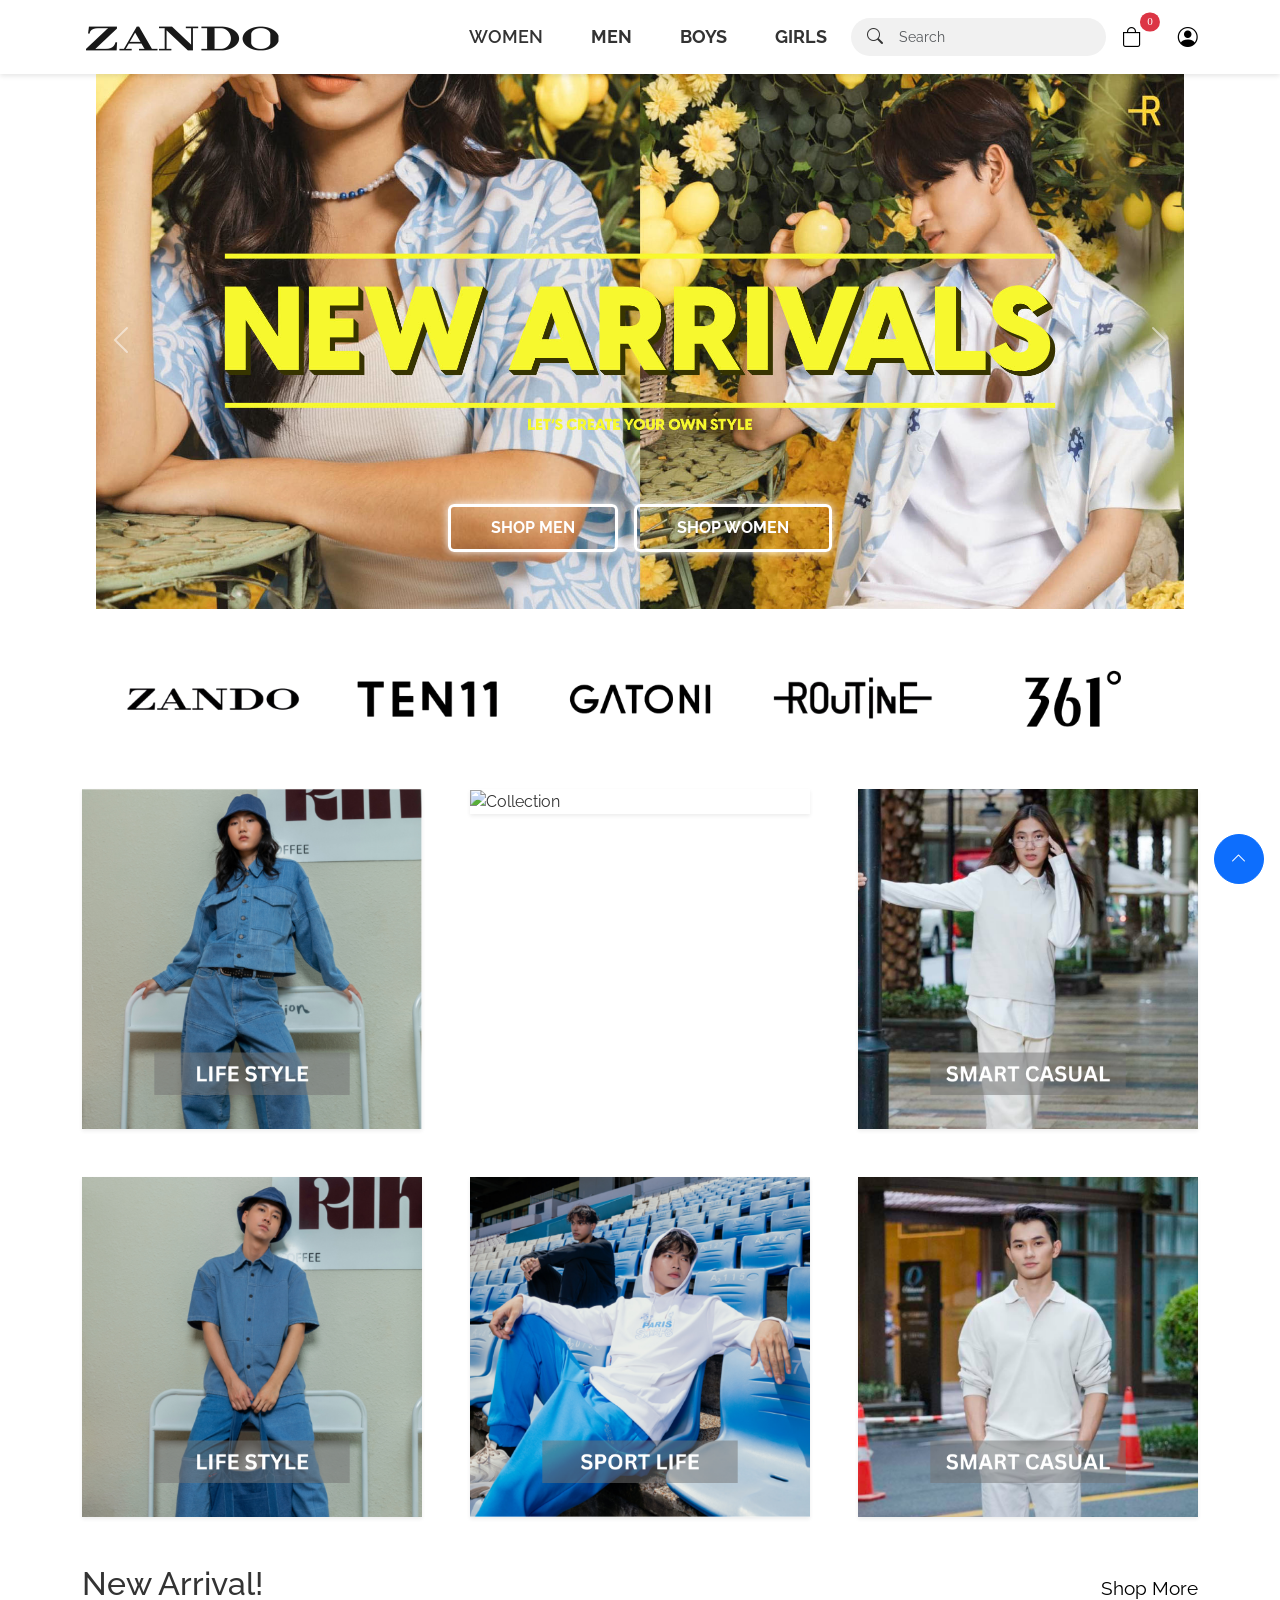
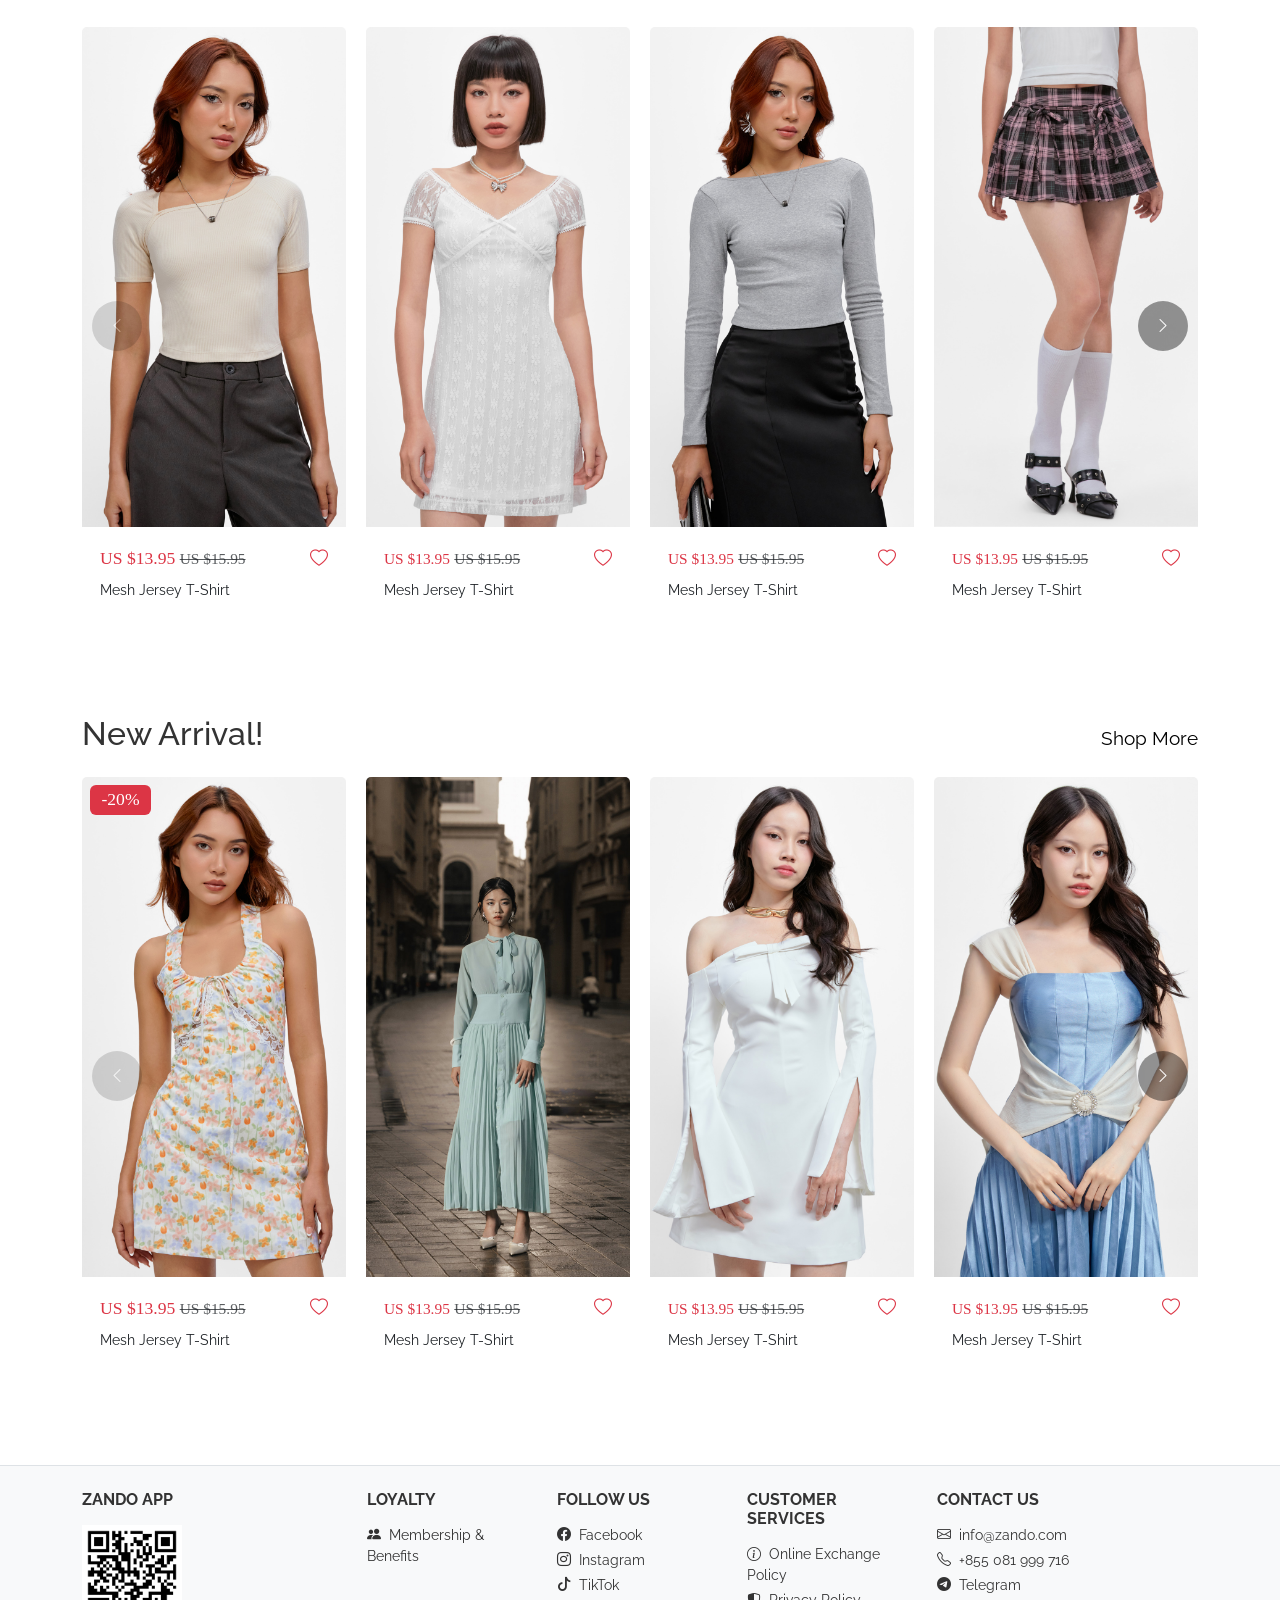
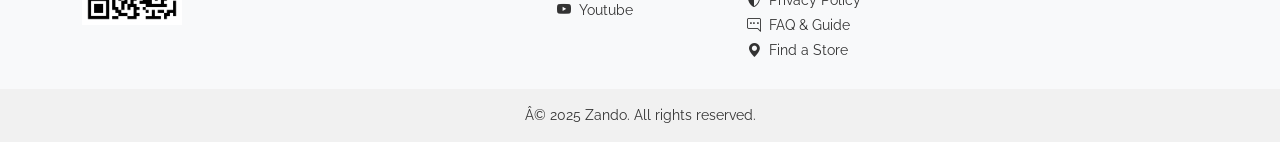
==== commit 2feeec44: "clean project remove secret file" ====
--- a/index.html
+++ b/index.html
@@ -1,4 +1,4 @@
-<!DOCTYPE html>
+﻿<!DOCTYPE html>
 <html lang="en">
 
 <head>
@@ -10,10 +10,7 @@
     <link href="https://cdn.jsdelivr.net/npm/bootstrap-icons@1.10.5/font/bootstrap-icons.css" rel="stylesheet">
     <link href="https://cdn.jsdelivr.net/npm/aos@2.3.4/dist/aos.css" rel="stylesheet">
     <link rel="stylesheet" href="https://unpkg.com/swiper/swiper-bundle.min.css"/>
-    <link href="https://cdn.jsdelivr.net/npm/bootstrap@5.3.2/dist/css/bootstrap.min.css" rel="stylesheet">
-    <script src="https://cdn.jsdelivr.net/npm/bootstrap@5.3.2/dist/js/bootstrap.bundle.min.js"></script>
     <link href="new_style.css" rel="stylesheet">
-    <a href="data.html"></a>
 </head>
 
 <body>
@@ -162,9 +159,10 @@
           
             <a href="#" class="cart-icon"><i class="bi bi-person-circle fs-5" style="color: black;" data-bs-toggle="modal" data-bs-target="#authModal"></i></a>
           </div>
-          
+      </div>
+
       <!-- Hamburger (Mobile Only) -->
-      <button class="navbar-toggler text-black d-lg-none" type="button" onclick="toggleMenu()" aria-label="Toggle navigation"><i class="bi bi-list"></i></button>
+      <button class="navbar-toggler text-black d-lg-none" type="button" onclick="toggleMenu()" aria-label="Toggle navigation"><span class="navbar-toggler-icon-custom" aria-hidden="true">&#9776;</span></button>
     </div>
   </nav>
 
@@ -174,7 +172,7 @@
         <input type="text" class="search-input ps-5" placeholder="Search">
         <i class="bi bi-search position-absolute top-50 start-0 translate-middle-y ms-3"></i>
       </div>
-        <span class="close-btn" onclick="toggleMenu()">✖</span>
+        <span class="close-btn" onclick="toggleMenu()">&times;</span>
         <ul class="text-center mt-5">
             <li><a href="NewInWomenAll.html" class="nav-link">WOMEN</a></li>
             <li><a href="NewInMenAll.html" class="nav-link">MEN</a></li>
@@ -522,8 +520,8 @@
     </div>
 
     <!-- Navigation buttons -->
-    <div class="swiper-button-next swiper-button-next::after fw-bold" style="color: white; padding: 25px; background-color: rgba(0, 0, 0, 0.405); border-radius: 50%;"></div>
-    <div class="swiper-button-prev swiper-button-prev::after fw-bold" style="color: white; padding: 25px; background-color: rgba(0, 0, 0, 0.405); border-radius: 50%;"></div>
+    <div class="swiper-button-next" style="color: white; padding: 25px; background-color: rgba(0, 0, 0, 0.405); border-radius: 50%;"><i class="bi bi-chevron-right"></i></div>
+    <div class="swiper-button-prev" style="color: white; padding: 25px; background-color: rgba(0, 0, 0, 0.405); border-radius: 50%;"><i class="bi bi-chevron-left"></i></div>
   </div>
 </div>
 
@@ -725,8 +723,8 @@
     </div>
 
     <!-- Navigation buttons -->
-    <div class="swiper-button-next swiper-button-next::after fw-bold" style="color: white; padding: 25px; background-color: rgba(0, 0, 0, 0.405); border-radius: 50%;"></div>
-    <div class="swiper-button-prev swiper-button-prev::after fw-bold" style="color: white; padding: 25px; background-color: rgba(0, 0, 0, 0.405); border-radius: 50%;"></div>
+    <div class="swiper-button-next" style="color: white; padding: 25px; background-color: rgba(0, 0, 0, 0.405); border-radius: 50%;"><i class="bi bi-chevron-right"></i></div>
+    <div class="swiper-button-prev" style="color: white; padding: 25px; background-color: rgba(0, 0, 0, 0.405); border-radius: 50%;"><i class="bi bi-chevron-left"></i></div>
   </div>
 </div>
 
@@ -786,7 +784,7 @@
   </div>
 
   <div class="text-center p-3 small" style="background-color: #f1f1f1;">
-      © 2025 Zando. All rights reserved.
+      Â© 2025 Zando. All rights reserved.
   </div>
 </footer>
 
@@ -896,7 +894,7 @@
             <label class="input-label">Password</label>
             <div class="input-group">
               <input type="password" class="form-control" id="loginPassword" placeholder="Enter password" required>
-              <button class="btn btn-outline-secondary" type="button" onclick="togglePassword('loginPassword')">👁</button>
+              <button class="btn btn-outline-secondary" type="button" onclick="togglePassword('loginPassword')">ðŸ‘</button>
             </div>
           </div>
           <button type="submit" class="btn btn-black w-100 mb-3">LOGIN</button>
@@ -998,3 +996,7 @@
 
 </html>
 
+
+
+
+
--- a/new_style.css
+++ b/new_style.css
@@ -43,24 +43,20 @@
     align-items: center;
     justify-content: center;
     color: #111 !important;
+    position: relative;
+    z-index: 1002;
 }
 
 .navbar-toggler:focus {
     box-shadow: none;
 }
 
-.navbar-toggler .bi-list {
-    font-size: 1.8rem;
+.navbar-toggler-icon-custom {
+    font-size: 1.9rem;
+    font-weight: 700;
     color: #111;
     display: inline-block;
     line-height: 1;
-}
-
-/* Fallback in case icon font fails to load */
-.navbar-toggler .bi-list::before {
-    content: "\2630";
-    font-family: inherit !important;
-    font-weight: 700;
 }
 
 .navbar-logo {
@@ -255,13 +251,6 @@
     from { opacity: 0; transform: translateY(30px); }
     to { opacity: 1; transform: translateY(0); }
   }
-  .product-card {
-    transition: transform 0.3s ease, box-shadow 0.3s ease;
-  }
-  .product-card:hover {
-    transform: translateY(-5px);
-    /* box-shadow: 0 8px 20px rgba(0,0,0,0.1); */
-  }
   .card {
     transition: transform 0.3s ease, box-shadow 0.3s ease;
 }
@@ -305,8 +294,7 @@
 
 .swiper-button-next::after,
 .swiper-button-prev::after {
-  font-size: 24px; /* adjust this to make ">" or "<" bigger or smaller */
-  color: white;    /* optional: color of the arrow */
+  display: none;
 }
 .carousel-btn-group {
     top: 85%; /* lower position */
@@ -328,11 +316,6 @@
     opacity: 1;
     transform: translateY(0);
   }
-  .modal-content {
-    background-color: white;
-    padding: 3rem 1rem;
-  }
-
   .modal input::placeholder {
     color: gray;
     opacity: 0.7;
@@ -455,6 +438,19 @@
   }
 }
 
+@media (max-width: 991.98px) {
+  .navbar .container {
+    display: flex !important;
+    align-items: center !important;
+  }
+
+  .navbar-toggler.d-lg-none {
+    display: inline-flex !important;
+    visibility: visible !important;
+    margin-left: auto !important;
+  }
+}
+
 @media (min-width: 768px) and (max-width: 991.98px) {
   .card-img-top {
     height: 360px;
@@ -475,6 +471,7 @@
   font-size: 0.7rem;
 }
 .modal-content {
+  background-color: white;
   border-radius: 0;
   padding: 1.5rem;
 }
@@ -485,11 +482,6 @@
 }
 .tab-header.active {
   border-bottom: 3px solid black;
-}
-.form-control,
-.form-select {
-  /* border-radius: 0;
-  border: 1px solid #000; */
 }
 .btn-black {
   background-color: #000;
@@ -513,3 +505,5 @@
   border-bottom: none;
 }
 
+
+
